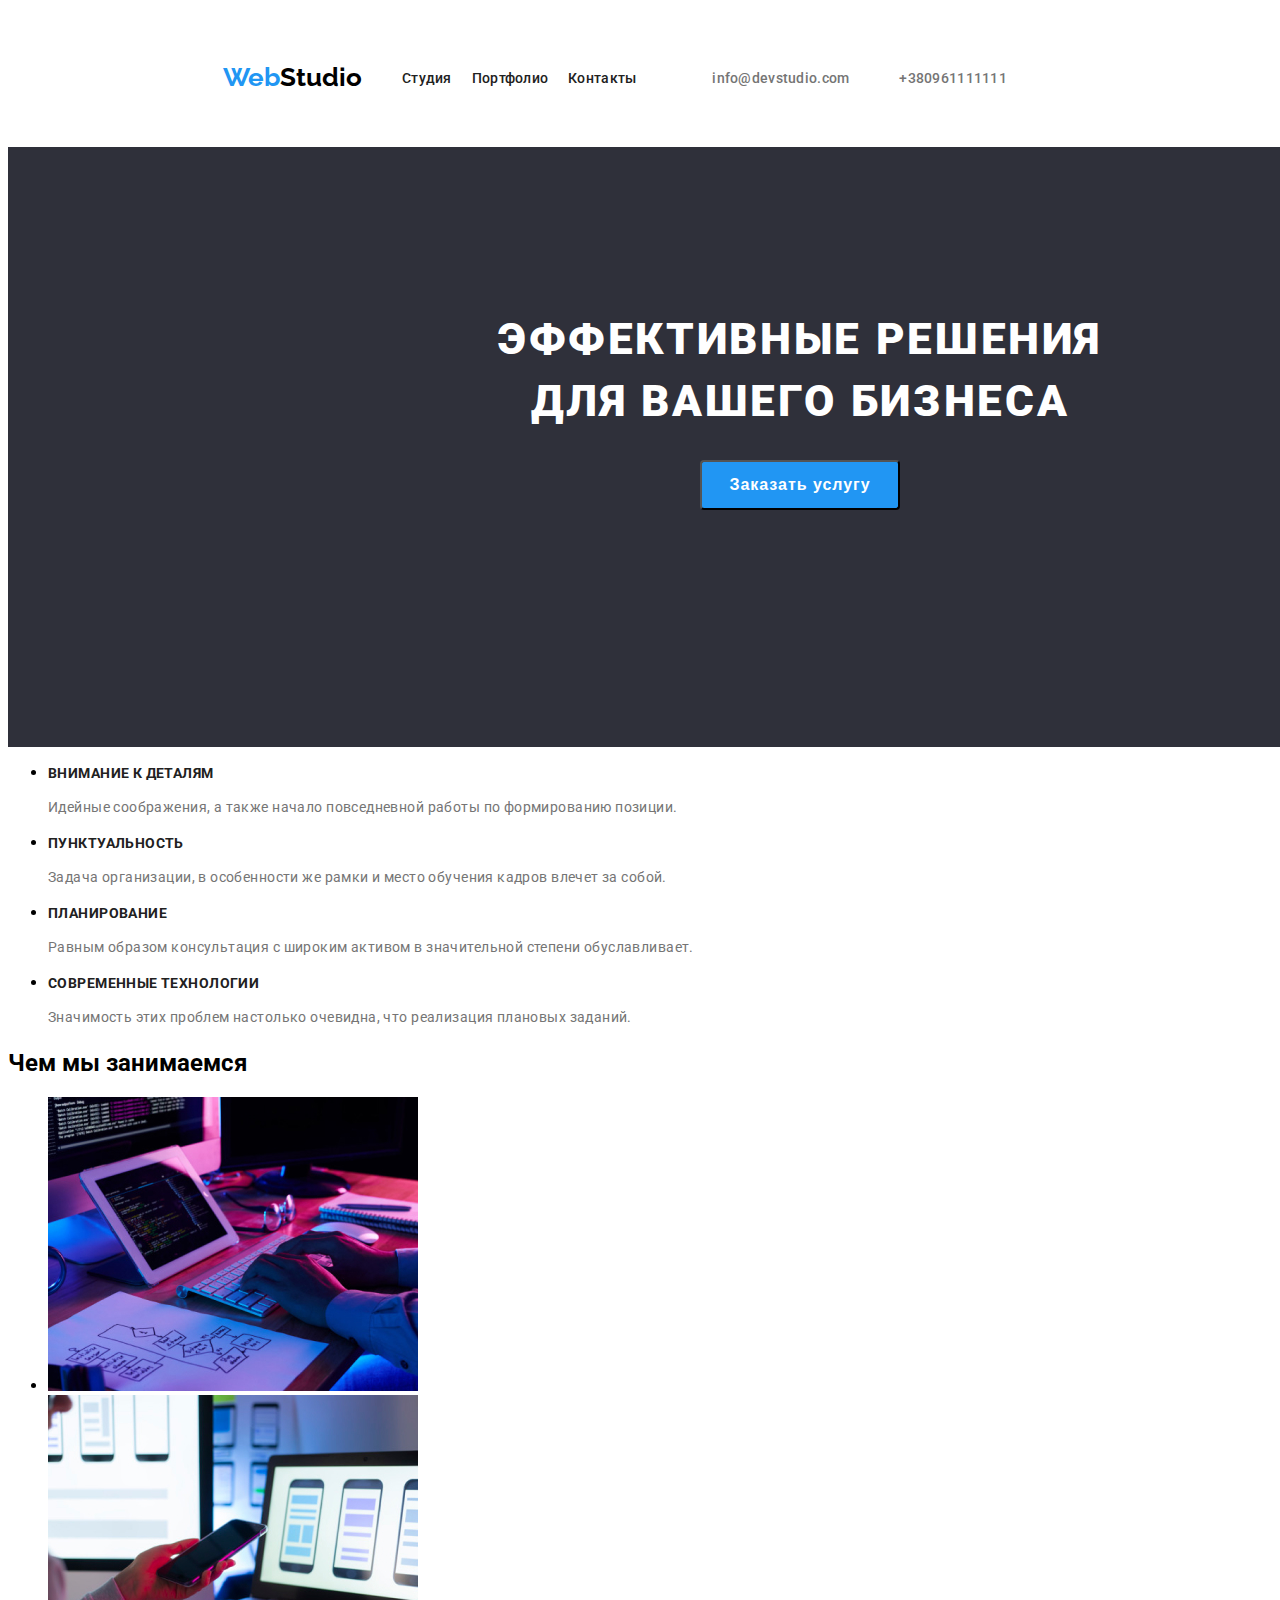
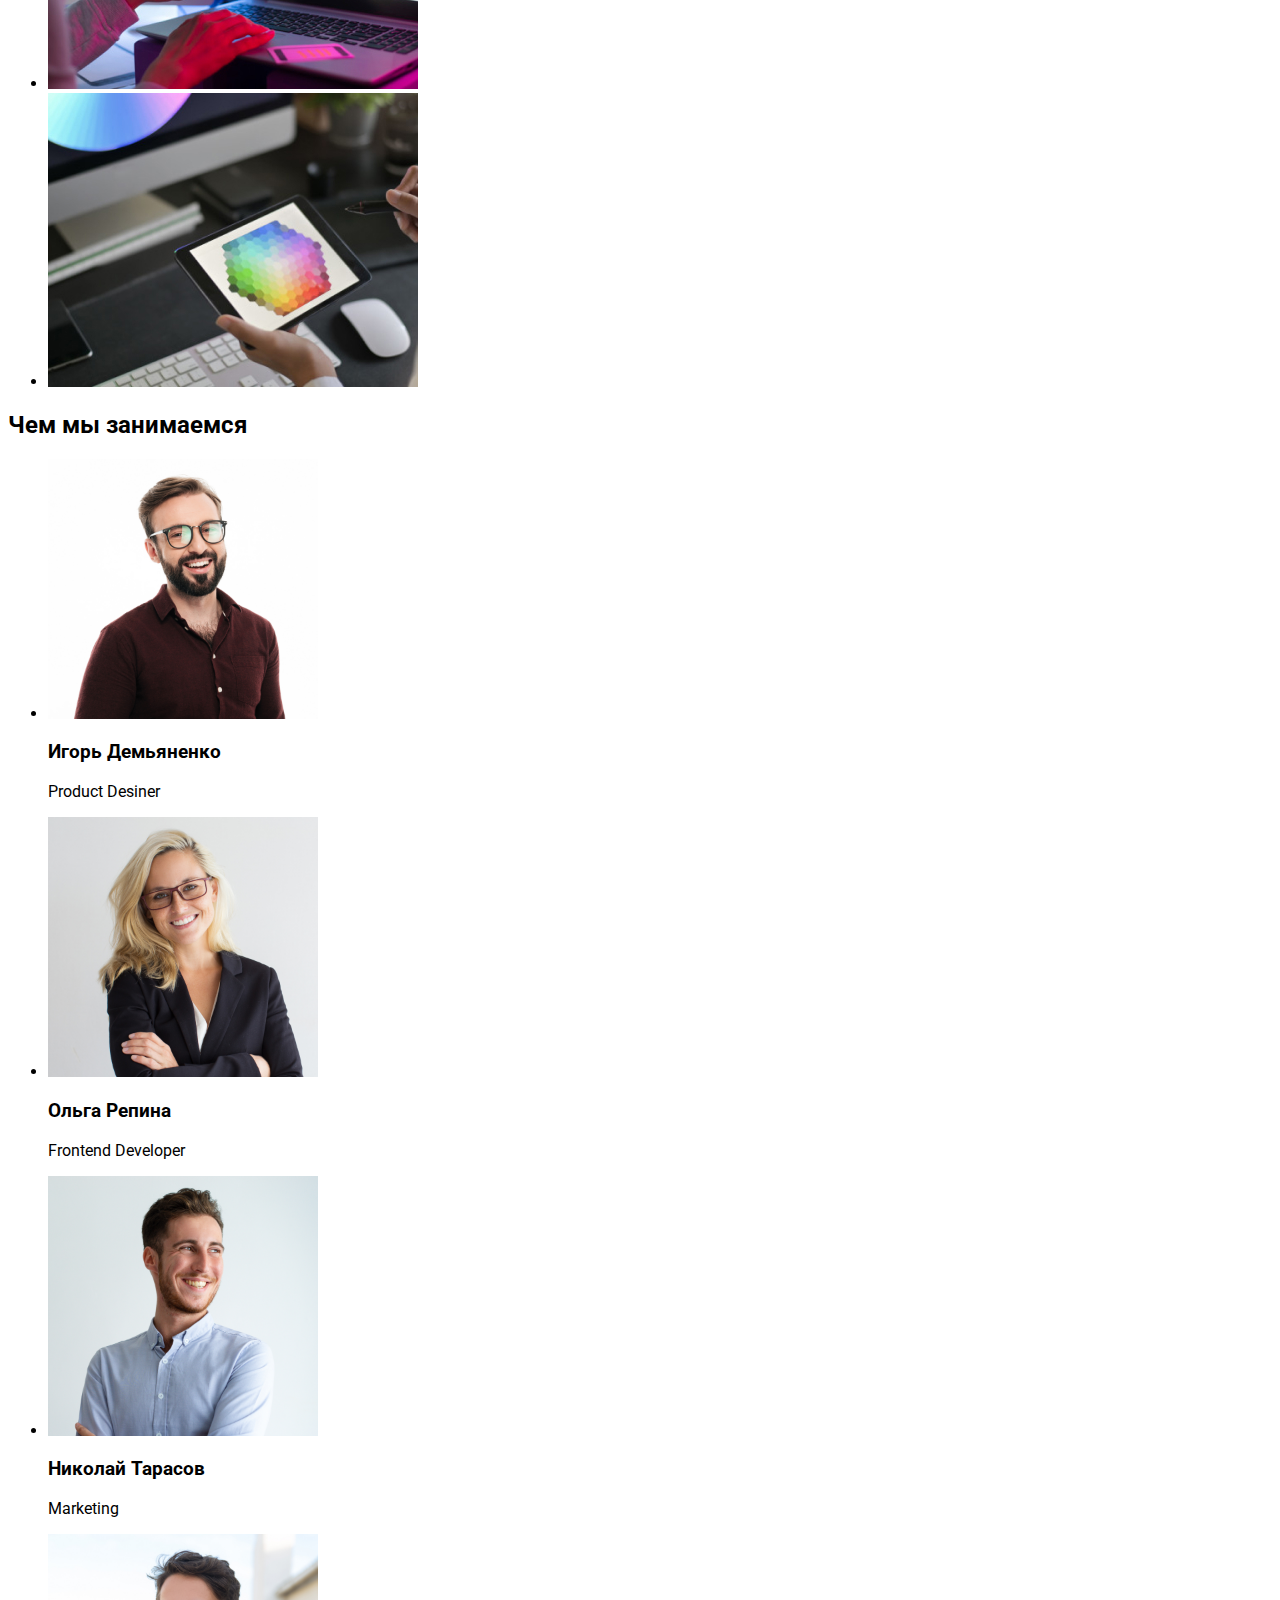
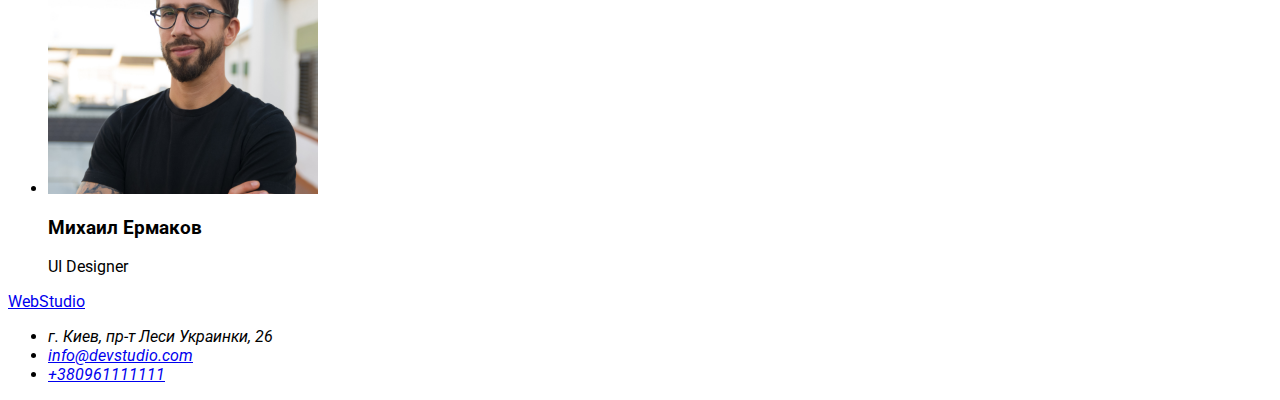
==== index.html @ 7e0a22c5 "Creation" ====
<!DOCTYPE html>
<html lang="ru">

<head>
    <meta charset="UTF-8">
    <meta http-equiv="X-UA-Compatible" content="IE=edge">
    <meta name="viewport" content="width=device-width, initial-scale=1.0">
    <title>Document</title>
    <link rel="preconnect" href="https://fonts.googleapis.com">
    <link rel="preconnect" href="https://fonts.gstatic.com" crossorigin>
    <link href="https://fonts.googleapis.com/css2?family=Roboto:wght@400;500;900&display=swap" rel="stylesheet">
    <link rel="preconnect" href="https://fonts.googleapis.com">
    <link rel="preconnect" href="https://fonts.gstatic.com" crossorigin>
    <link href="https://fonts.googleapis.com/css2?family=Raleway:wght@700&display=swap" rel="stylesheet">
    <link rel="stylesheet" href="./css/styles.css">
</head>

<body>

    <header class="page-header">
        <nav>
            <a class="logo2part" href="/"><span class="logo1part">Web</span>Studio</a>
            <ul class="nav-list-header">
                <li><a href="/index.html" class="link">Студия</a></li>
                <li><a href="/portfolio.html" class="link">Портфолио</a></li>
                <li><a href="" class="link">Контакты</a></li>
            </ul>
        </nav>
        <ul class="auto-nav">
            <li> <a href="mailto:info@devstudio.com" class="auto-link"> info@devstudio.com</a></li>
            <li> <a href="tel:+380961111111" class="auto-link"> +380961111111 </a> </li>
        </ul>

    </header>

    <main>

        <section class="bar">
            <h1 class="title-bar"> эффективные решения для вашего бизнеса</h1>
            <button type="button" class="button-bar">Заказать услугу</button>
        </section>

        <section class="opportunity">
            <!-- Сделать невидимым h2 -->
            <h2 class="hidden">Заголовок 2 </h2>
            <ul class="opportunities">
                <li>
                    <h3>внимание к деталям</h3>
                    <p>
                        Идейные соображения, а также начало повседневной работы по формированию позиции.
                    </p>
                </li>
                <li>
                    <h3>пунктуальность</h3>
                    <p>
                        Задача организации, в особенности же рамки и место обучения кадров влечет за собой.
                    </p>
                </li>
                <li>
                    <h3>планирование</h3>
                    <p>
                        Равным образом консультация с широким активом в значительной степени обуславливает.
                    </p>
                </li>
                <li>
                    <h3>современные технологии</h3>
                    <p>
                        Значимость этих проблем настолько очевидна, что реализация плановых заданий.
                    </p>
                </li>
            </ul>
        </section>
        <section>
            <h2>Чем мы занимаемся</h2>
            <ul>
                <li> <img src="images/box1.jpg" alt="работа с алгоритмами и структурой  данных" width="370" /> </li>
                <li> <img src="images/box2.jpg" alt="разработка мобильных приложений" width="370" /> </li>
                <li> <img src="images/box3.jpg" alt="веб-дизайн" width="370" /> </li>
            </ul>
        </section>
        <section>
            <h2> Чем мы занимаемся</h2>
            <ul>
                <li> <img src="images/img.jpg" alt="фото Игоря Демьяненко" width="270" />
                    <h3>Игорь Демьяненко</h3>
                    <p> Product Desiner</p>
                </li>
                <li> <img src="images/img(1).jpg" alt="фото Ольги Репиной" width="270" />
                    <h3>Ольга Репина</h3>
                    <p>Frontend Developer</p>
                </li>
                <li> <img src="images/img(2).jpg" alt="фото Николая Тарасова" width="270" />
                    <h3>Николай Тарасов</h3>
                    <p>Marketing</p>
                </li>
                <li> <img src="images/img(3).jpg" alt="фото Михаила Ермакова" width="270" />
                    <h3>Михаил Ермаков</h3>
                    <p>UI Designer</p>
                </li>
            </ul>
        </section>

    </main>

    <footer>
        <a href="/">WebStudio</a>

        <address>
            <ul>
                <li>г. Киев, пр-т Леси Украинки, 26</li>
                <li> <a href="mailto:info@devstudio.com"> info@devstudio.com</a></li>
                <li> <a href="tel:+380961111111"> +380961111111 </a> </li>

        </address>

        </ul>

    </footer>



</body>

</html>
---- css/styles.css ----
:root {
  --primary-text-color: #757575;
  --title-text-color: #212121;
  --hover-button-color: #2196f3;
  --primary-white-color: #ffffff;
  --primary-black-color: #000000;
}

body {
  font-family: "Roboto", sans-serif;
  background-color: var(--primary-white-color);
}

.logo1part {
  font-family: "Raleway", sans-serif;
  font-style: normal;
  font-weight: bold;
  font-size: 26px;
  line-height: 1.2;
  color: var(--hover-button-color);
}

.logo2part {
  font-family: "Raleway", sans-serif;
  font-style: normal;
  font-weight: bold;
  font-size: 26px;
  line-height: 1.2;
  color: var(--primary-black-color);
  text-decoration: none;
}

.nav-list-header .link {
  color: var(--title-text-color);
  font-style: normal;
  font-weight: 500;
  font-size: 14px;
  line-height: 1.14;
  letter-spacing: 0.02em;
  margin-right: 20px;
  display: inline-block;
  text-decoration: none;
}

.nav-list-header {
  list-style: none;
  display: flex;
  align-items: flex-start;
}

.nav-list-header .link:hover,
.nav-list-header .link:focus {
  color: var(--hover-button-color);
}

.auto-nav .auto-link {
  color: var(--primary-text-color);
  font-style: normal;
  font-weight: 500;
  font-size: 14px;
  line-height: 1.14;
  letter-spacing: 0.02em;
  margin-right: 50px;
  display: inline-block;
  text-decoration: none;
}

.auto-nav .auto-link:hover,
.auto-nav .auto-link:focus {
  color: var(--hover-button-color);
}

.auto-nav {
  list-style: none;
  display: flex;
  align-items: center;
}

.page-header {
  padding-top: 22px;
  padding-bottom: 22px;
  padding-left: 215px;
  padding-right: 215px;
  display: flex;
  align-items: center;
  justify-content: space-between;
}
nav {
  padding-top: 22px;
  padding-bottom: 22px;
  display: flex;
  align-items: center;
  justify-content: space-between;
}

.buttons {
  list-style: none;
  display: flex;
  align-items: center;
  justify-content: center;
}

.button {
  color: var(--title-text-color);
  background-color: #f5f4fa;
  margin-left: 8px;
  border-radius: 4px;
  width: 128px;
  height: 38px;
  left: 576px;
  top: 174px;
  font-style: normal;
  font-weight: 500;
  font-size: 16px;
  line-height: 26px;
  text-align: center;
  letter-spacing: 0.03em;
  border: none;
}

.buttons .button:hover,
.buttons .button:focus {
  background-color: var(--hover-button-color);
  color: var(--primary-white-color);
}

.bar {
  width: 1600px;
  height: 600px;
  left: 0px;
  top: 80px;
  background-color: #2f303a;
}
.title-bar {
  color: var(--primary-white-color);
  font-style: normal;
  font-weight: 900;
  font-size: 44px;
  line-height: 1.4;
  text-align: center;
  letter-spacing: 0.06em;
  text-transform: uppercase;
  position: absolute;
  width: 696px;
  height: 120px;
  left: 452px;
  top: 280px;
}

.button-bar {
  position: absolute;
  width: 200px;
  height: 50px;
  left: 700px;
  top: 430px;
  margin-top: 30px;
  border-radius: 4px;
  background-color: var(--hover-button-color);
  color: var(--primary-white-color);
  font-weight: bold;
  font-size: 16px;
  line-height: 30px;
  letter-spacing: 0.06em;
}

.hidden {
  display: none;
}

.opportunity {
}

.opportunities h3 {
  color: var(--title-text-color);
  font-style: normal;
  font-weight: bold;
  font-size: 14px;
  line-height: 16px;
  letter-spacing: 0.03em;
  text-transform: uppercase;
}

.opportunities p {
  color: var(--primary-text-color);
  font-style: normal;
  font-weight: normal;
  font-size: 14px;
  line-height: 24px;
  letter-spacing: 0.03em;
}
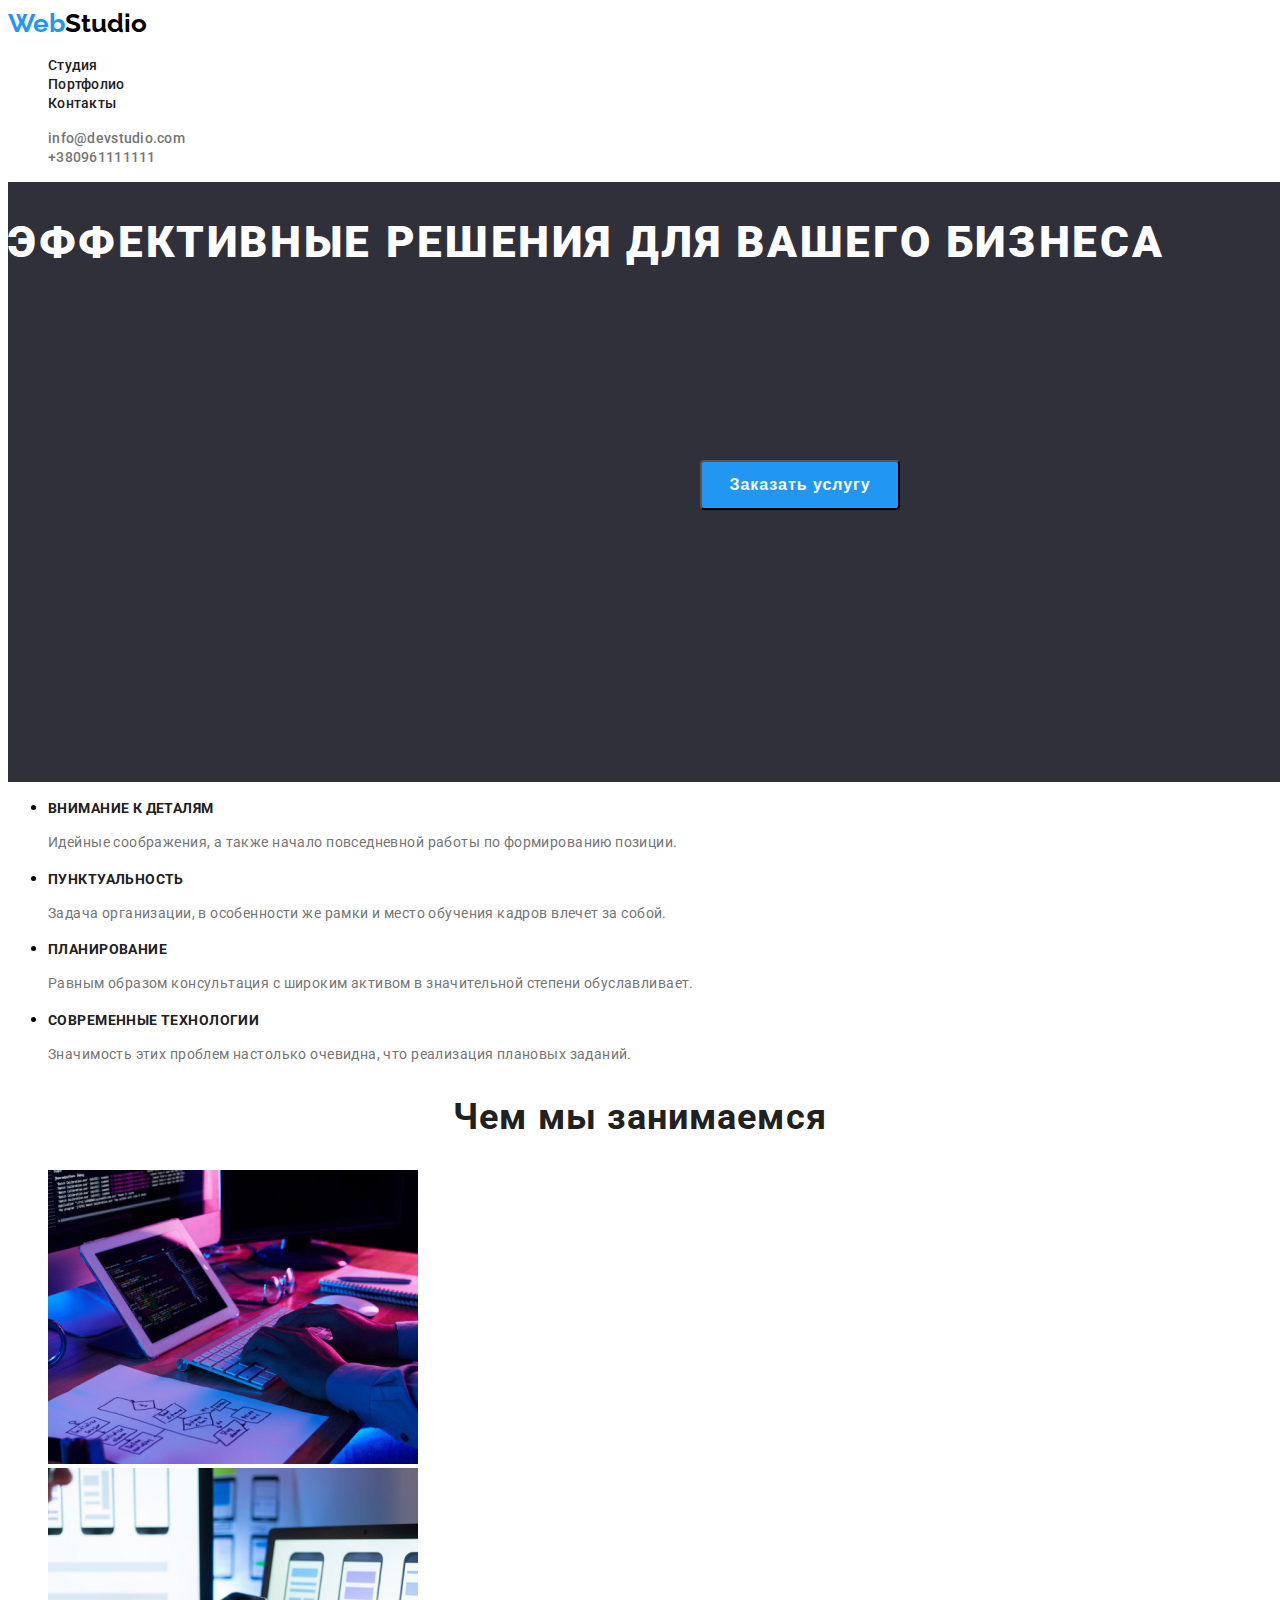
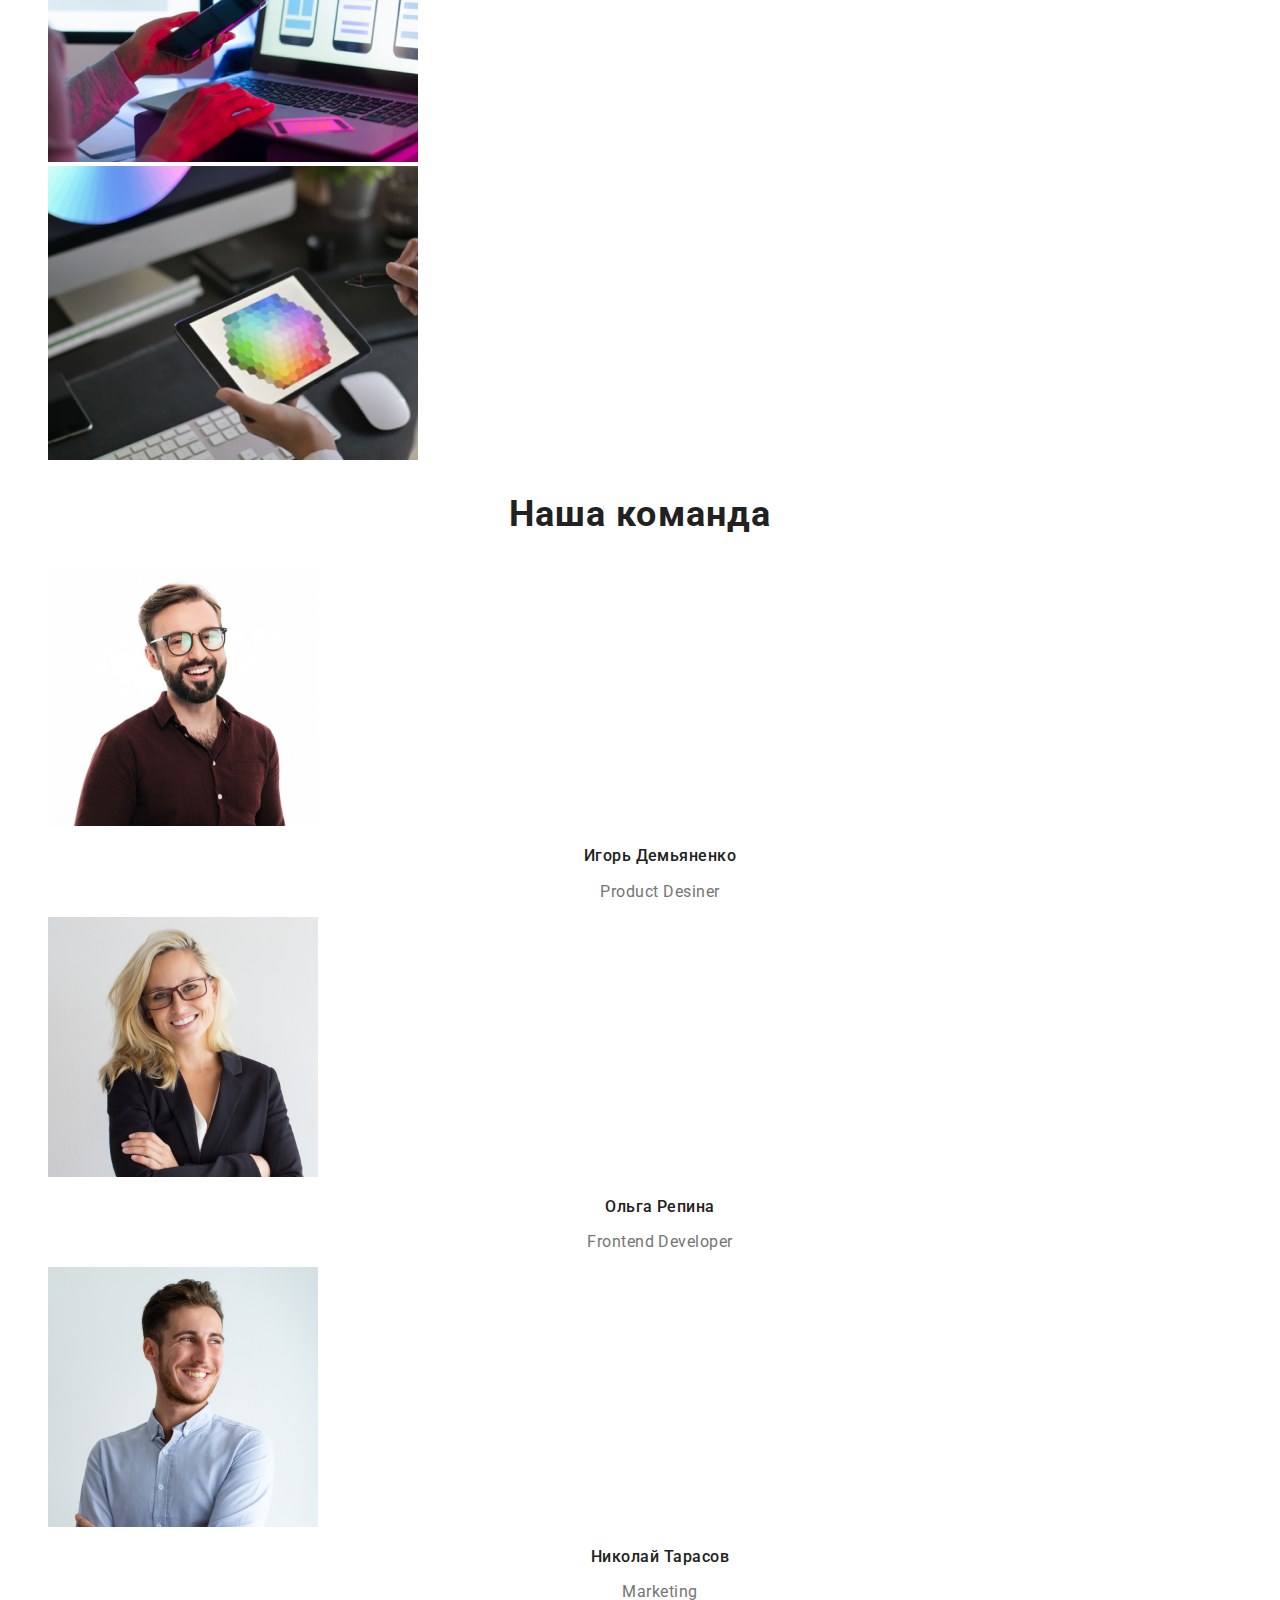
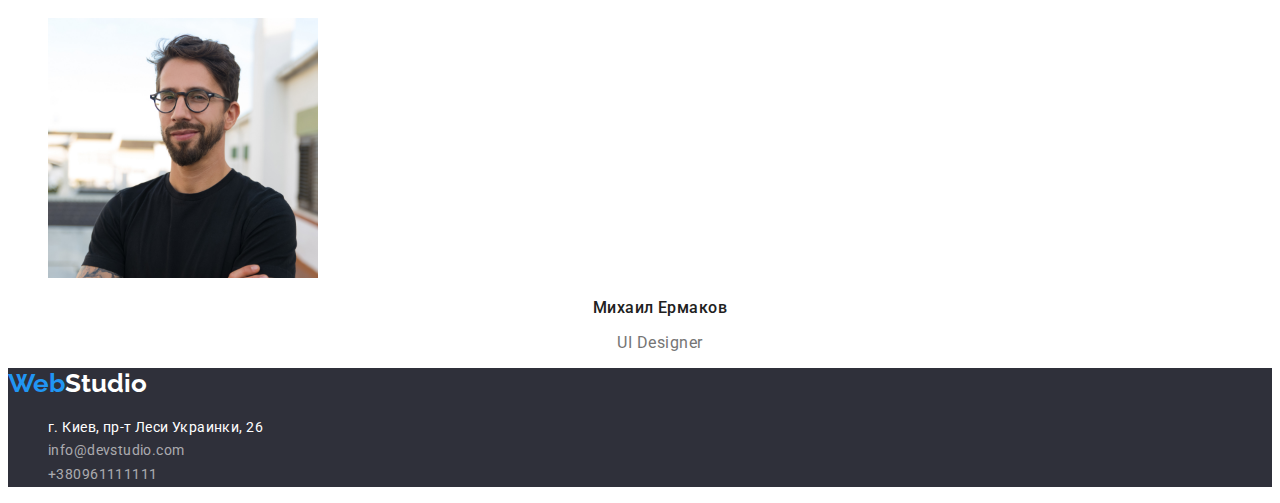
==== commit 52f9a293: "Привела в порядок index и css к index" ====
--- a/index.html
+++ b/index.html
@@ -70,46 +70,47 @@
                 </li>
             </ul>
         </section>
+
         <section>
-            <h2>Чем мы занимаемся</h2>
-            <ul>
+            <h2 class="about-name" >Чем мы занимаемся</h2>
+            <ul class="about-pictures">
                 <li> <img src="images/box1.jpg" alt="работа с алгоритмами и структурой  данных" width="370" /> </li>
                 <li> <img src="images/box2.jpg" alt="разработка мобильных приложений" width="370" /> </li>
                 <li> <img src="images/box3.jpg" alt="веб-дизайн" width="370" /> </li>
             </ul>
         </section>
         <section>
-            <h2> Чем мы занимаемся</h2>
-            <ul>
+            <h2 class="about-name">Наша команда</h2>
+            <ul class="community" >
                 <li> <img src="images/img.jpg" alt="фото Игоря Демьяненко" width="270" />
-                    <h3>Игорь Демьяненко</h3>
-                    <p> Product Desiner</p>
+                    <h3 class="name" >Игорь Демьяненко</h3>
+                    <p class="position" > Product Desiner</p>
                 </li>
                 <li> <img src="images/img(1).jpg" alt="фото Ольги Репиной" width="270" />
-                    <h3>Ольга Репина</h3>
-                    <p>Frontend Developer</p>
+                    <h3 class="name">Ольга Репина</h3>
+                    <p class="position">Frontend Developer</p>
                 </li>
                 <li> <img src="images/img(2).jpg" alt="фото Николая Тарасова" width="270" />
-                    <h3>Николай Тарасов</h3>
-                    <p>Marketing</p>
+                    <h3 class="name">Николай Тарасов</h3>
+                    <p class="position">Marketing</p>
                 </li>
                 <li> <img src="images/img(3).jpg" alt="фото Михаила Ермакова" width="270" />
-                    <h3>Михаил Ермаков</h3>
-                    <p>UI Designer</p>
+                    <h3 class="name">Михаил Ермаков</h3>
+                    <p class="position">UI Designer</p>
                 </li>
             </ul>
         </section>
 
     </main>
 
-    <footer>
-        <a href="/">WebStudio</a>
+    <footer class="footer">
+        <a class="logo3part" href="/"><span class="logo1part">Web</span>Studio</a>
 
         <address>
-            <ul>
-                <li>г. Киев, пр-т Леси Украинки, 26</li>
-                <li> <a href="mailto:info@devstudio.com"> info@devstudio.com</a></li>
-                <li> <a href="tel:+380961111111"> +380961111111 </a> </li>
+            <ul class="footer-list">
+                <li class="address">г. Киев, пр-т Леси Украинки, 26</li>
+                <li> <a class="footer-mail" href="mailto:info@devstudio.com"> info@devstudio.com</a></li>
+                <li> <a class="footer-tel" href="tel:+380961111111"> +380961111111 </a> </li>
 
         </address>
 
--- a/css/styles.css
+++ b/css/styles.css
@@ -4,6 +4,7 @@
   --hover-button-color: #2196f3;
   --primary-white-color: #ffffff;
   --primary-black-color: #000000;
+  --primary-bar-color: #2f303a;
 }
 
 body {
@@ -37,15 +38,11 @@
   font-size: 14px;
   line-height: 1.14;
   letter-spacing: 0.02em;
-  margin-right: 20px;
-  display: inline-block;
   text-decoration: none;
 }
 
 .nav-list-header {
   list-style: none;
-  display: flex;
-  align-items: flex-start;
 }
 
 .nav-list-header .link:hover,
@@ -60,8 +57,6 @@
   font-size: 14px;
   line-height: 1.14;
   letter-spacing: 0.02em;
-  margin-right: 50px;
-  display: inline-block;
   text-decoration: none;
 }
 
@@ -72,32 +67,15 @@
 
 .auto-nav {
   list-style: none;
-  display: flex;
-  align-items: center;
 }
 
 .page-header {
-  padding-top: 22px;
-  padding-bottom: 22px;
-  padding-left: 215px;
-  padding-right: 215px;
-  display: flex;
-  align-items: center;
-  justify-content: space-between;
 }
 nav {
-  padding-top: 22px;
-  padding-bottom: 22px;
-  display: flex;
-  align-items: center;
-  justify-content: space-between;
 }
 
 .buttons {
   list-style: none;
-  display: flex;
-  align-items: center;
-  justify-content: center;
 }
 
 .button {
@@ -112,7 +90,7 @@
   font-style: normal;
   font-weight: 500;
   font-size: 16px;
-  line-height: 26px;
+  line-height: 1.65;
   text-align: center;
   letter-spacing: 0.03em;
   border: none;
@@ -129,7 +107,7 @@
   height: 600px;
   left: 0px;
   top: 80px;
-  background-color: #2f303a;
+  background-color: var(--primary-bar-color);
 }
 .title-bar {
   color: var(--primary-white-color);
@@ -141,10 +119,6 @@
   letter-spacing: 0.06em;
   text-transform: uppercase;
   position: absolute;
-  width: 696px;
-  height: 120px;
-  left: 452px;
-  top: 280px;
 }
 
 .button-bar {
@@ -159,7 +133,7 @@
   color: var(--primary-white-color);
   font-weight: bold;
   font-size: 16px;
-  line-height: 30px;
+  line-height: 1.9;
   letter-spacing: 0.06em;
 }
 
@@ -175,7 +149,7 @@
   font-style: normal;
   font-weight: bold;
   font-size: 14px;
-  line-height: 16px;
+  line-height: 1.2;
   letter-spacing: 0.03em;
   text-transform: uppercase;
 }
@@ -185,6 +159,82 @@
   font-style: normal;
   font-weight: normal;
   font-size: 14px;
+  line-height: 1.7;
+  letter-spacing: 0.03em;
+}
+
+.about-name {
+  color: var(--title-text-color);
+  font-style: normal;
+  font-weight: bold;
+  font-size: 36px;
+  line-height: 1.2;
+  text-align: center;
+  letter-spacing: 0.03em;
+}
+
+.about-pictures {
+  list-style: none;
+}
+
+.community {
+  list-style: none;
+}
+
+.name {
+  color: var(--title-text-color);
+  font-style: normal;
+  font-weight: 500;
+  font-size: 16px;
+  line-height: 1.2;
+  text-align: center;
+  letter-spacing: 0.03em;
+}
+
+.position {
+  color: var(--primary-text-color);
+  font-style: normal;
+  font-weight: normal;
+  font-size: 16px;
+  line-height: 1.2;
+  text-align: center;
+  letter-spacing: 0.03em;
+}
+
+.footer {
+  background-color: var(--primary-bar-color);
+}
+
+.logo3part {
+  font-family: "Raleway", sans-serif;
+  font-style: normal;
+  font-weight: bold;
+  font-size: 26px;
+  line-height: 1.2;
+  color: var(--primary-white-color);
+  text-decoration: none;
+}
+
+.address {
+  color: var(--primary-white-color);
+  font-style: normal;
+  font-weight: normal;
+  font-size: 14px;
   line-height: 24px;
   letter-spacing: 0.03em;
 }
+
+.footer-mail,
+.footer-tel {
+  color: rgba(255, 255, 255, 0.6);
+  font-style: normal;
+  font-weight: normal;
+  font-size: 14px;
+  line-height: 1.7;
+  letter-spacing: 0.03em;
+  text-decoration: none;
+}
+
+.footer-list {
+  list-style: none;
+}
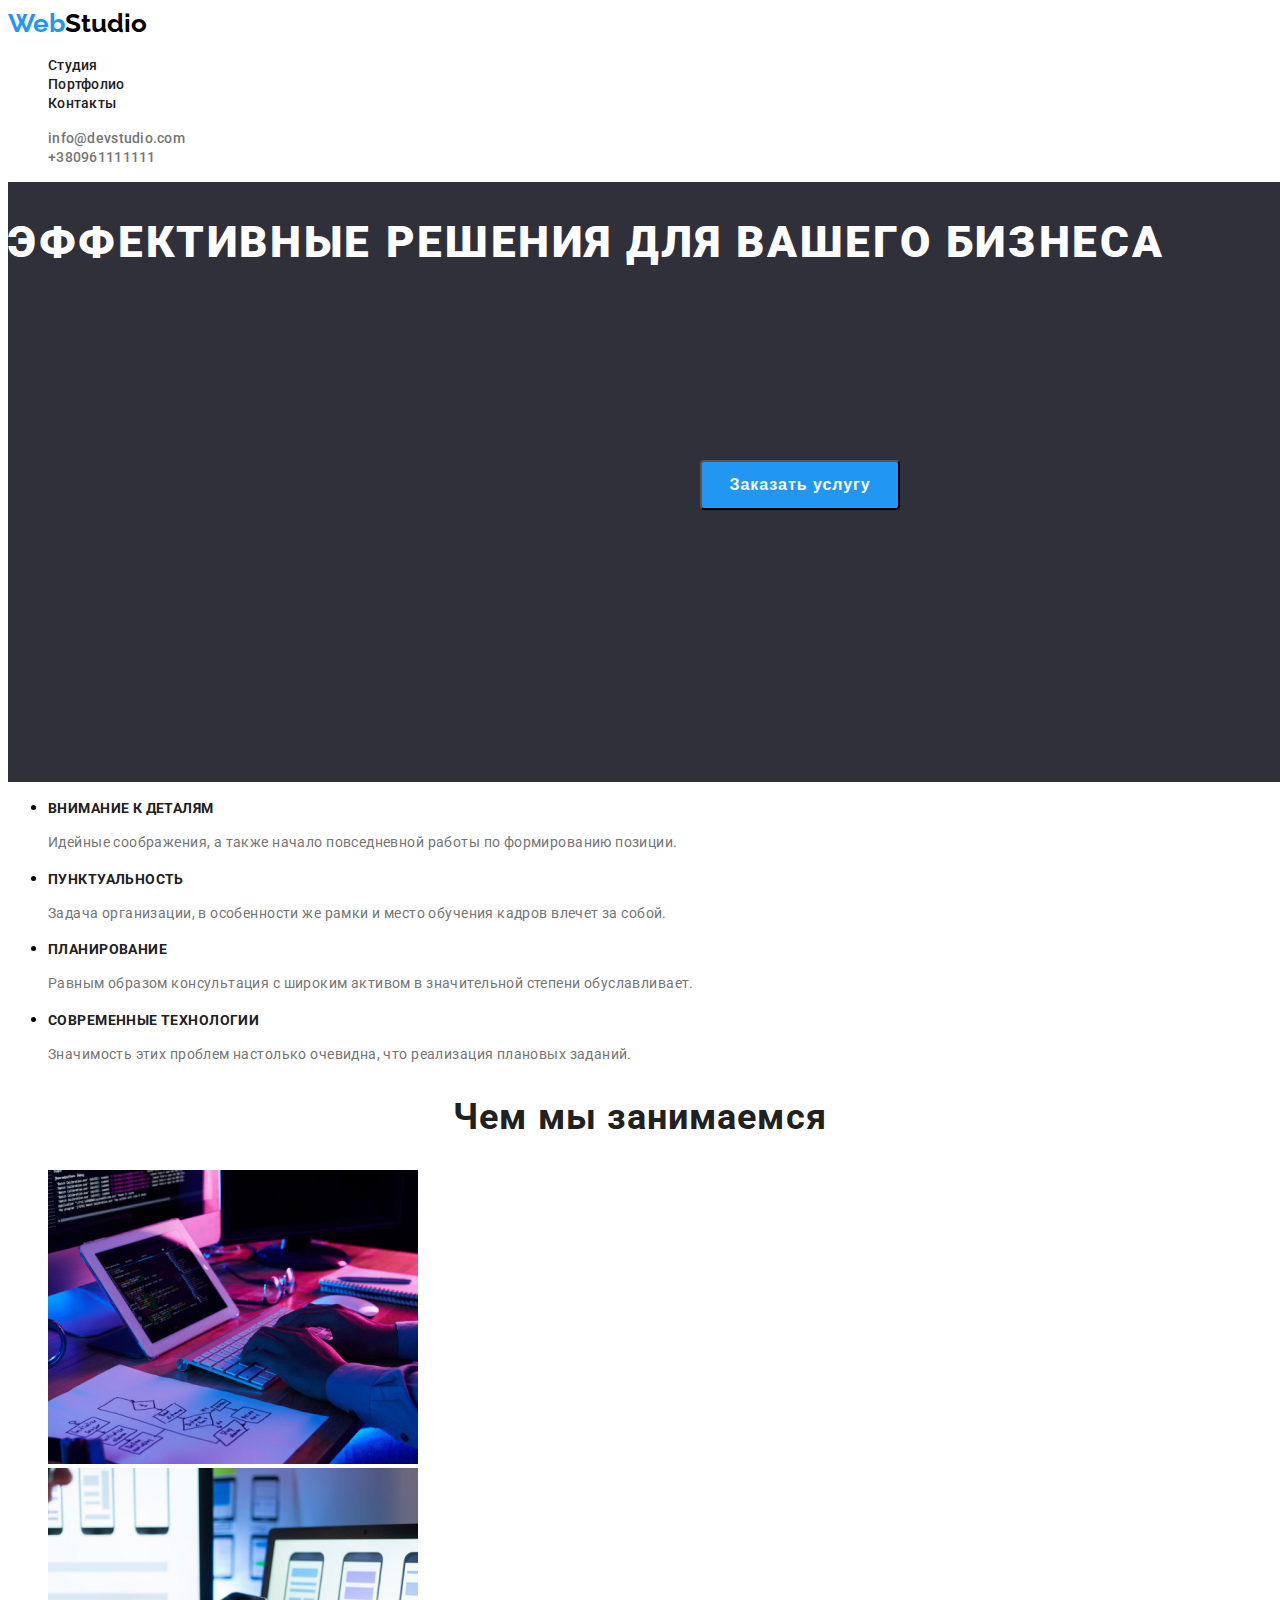
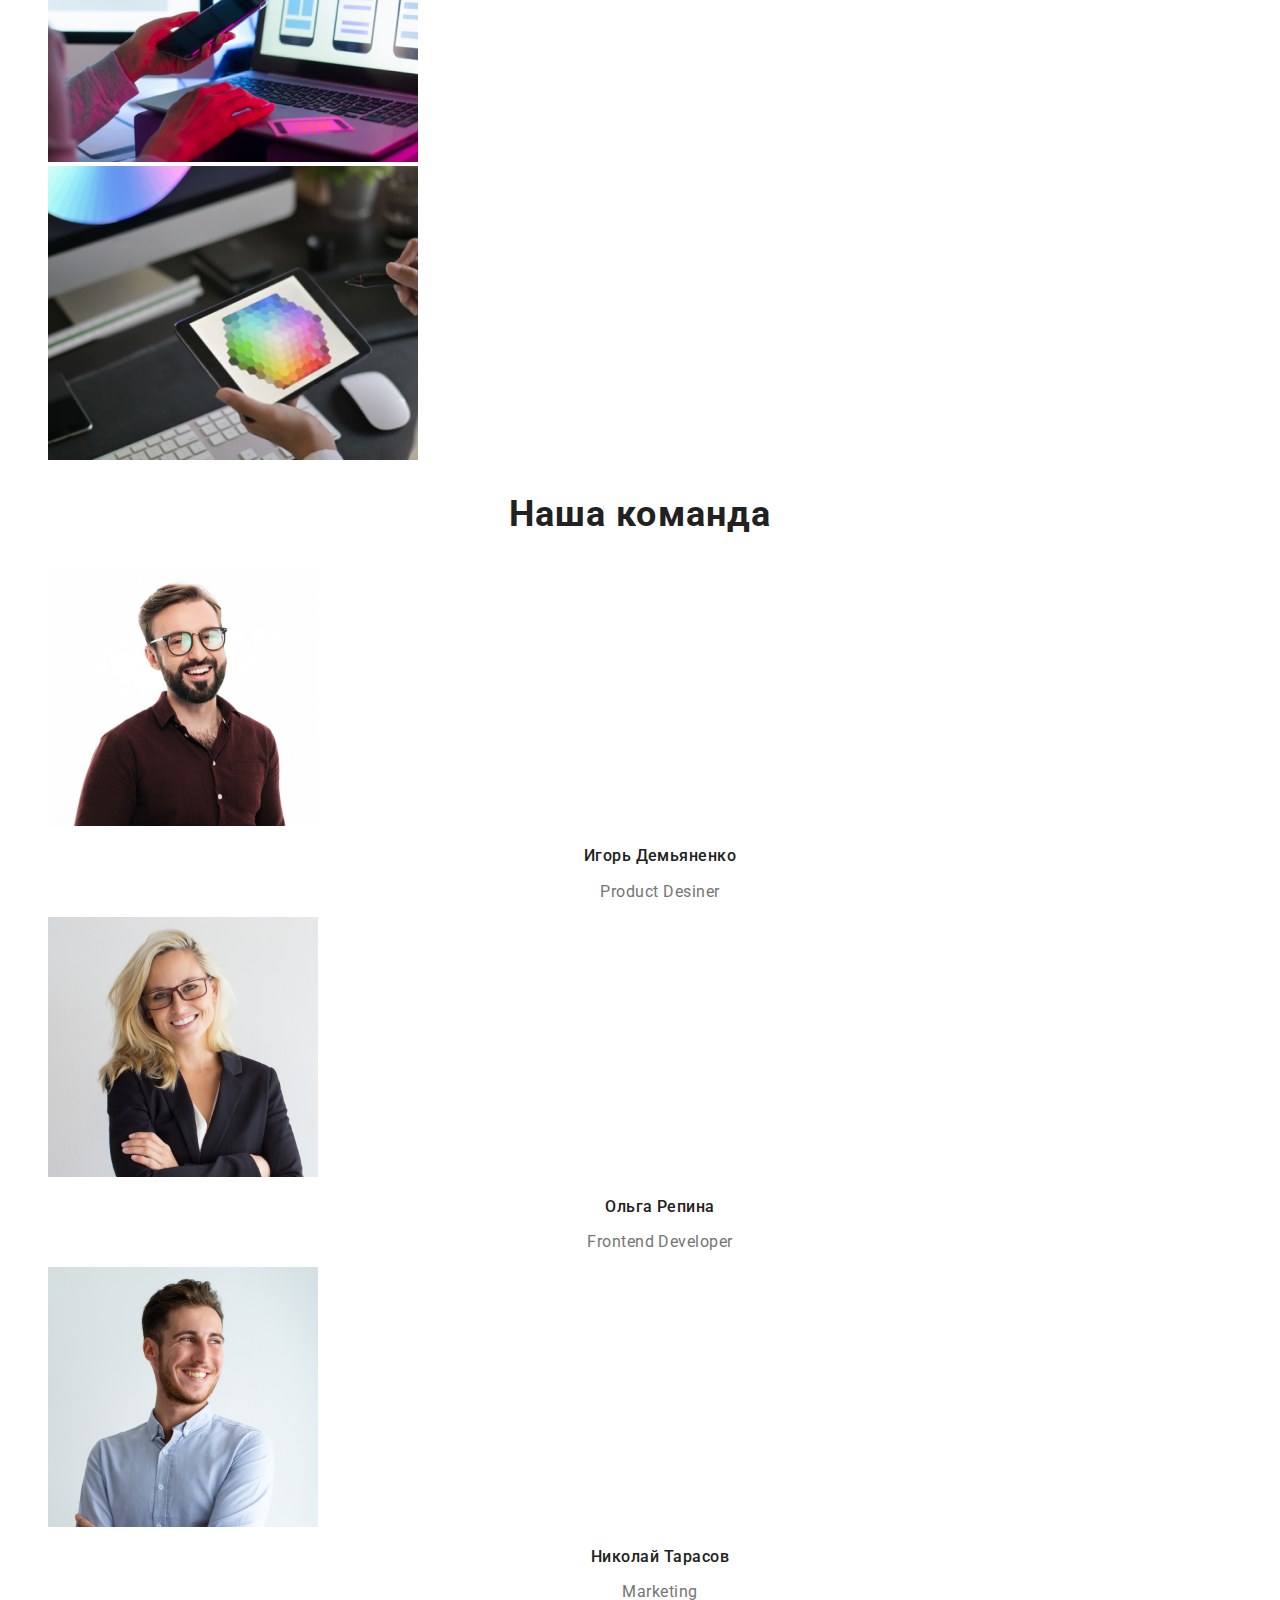
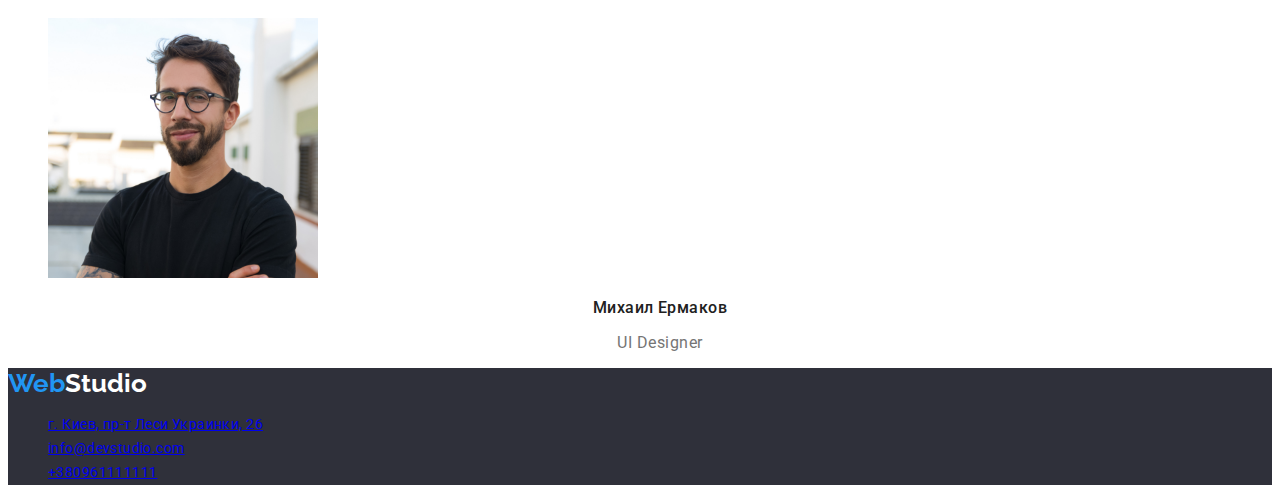
==== commit 647a6da7: "добавляет цвет" ====
--- a/index.html
+++ b/index.html
@@ -1,125 +1,165 @@
 <!DOCTYPE html>
 <html lang="ru">
+  <head>
+    <meta charset="UTF-8" />
+    <meta http-equiv="X-UA-Compatible" content="IE=edge" />
+    <meta name="viewport" content="width=device-width, initial-scale=1.0" />
+    <title>Document</title>
+    <link rel="preconnect" href="https://fonts.googleapis.com" />
+    <link rel="preconnect" href="https://fonts.gstatic.com" crossorigin />
+    <link
+      href="https://fonts.googleapis.com/css2?family=Roboto:wght@400;500;900&display=swap"
+      rel="stylesheet"
+    />
+    <link rel="preconnect" href="https://fonts.googleapis.com" />
+    <link rel="preconnect" href="https://fonts.gstatic.com" crossorigin />
+    <link
+      href="https://fonts.googleapis.com/css2?family=Raleway:wght@700&display=swap"
+      rel="stylesheet"
+    />
+    <link rel="stylesheet" href="./css/styles.css" />
+  </head>
 
-<head>
-    <meta charset="UTF-8">
-    <meta http-equiv="X-UA-Compatible" content="IE=edge">
-    <meta name="viewport" content="width=device-width, initial-scale=1.0">
-    <title>Document</title>
-    <link rel="preconnect" href="https://fonts.googleapis.com">
-    <link rel="preconnect" href="https://fonts.gstatic.com" crossorigin>
-    <link href="https://fonts.googleapis.com/css2?family=Roboto:wght@400;500;900&display=swap" rel="stylesheet">
-    <link rel="preconnect" href="https://fonts.googleapis.com">
-    <link rel="preconnect" href="https://fonts.gstatic.com" crossorigin>
-    <link href="https://fonts.googleapis.com/css2?family=Raleway:wght@700&display=swap" rel="stylesheet">
-    <link rel="stylesheet" href="./css/styles.css">
-</head>
-
-<body>
-
+  <body>
     <header class="page-header">
-        <nav>
-            <a class="logo2part" href="/"><span class="logo1part">Web</span>Studio</a>
-            <ul class="nav-list-header">
-                <li><a href="/index.html" class="link">Студия</a></li>
-                <li><a href="/portfolio.html" class="link">Портфолио</a></li>
-                <li><a href="" class="link">Контакты</a></li>
-            </ul>
-        </nav>
-        <ul class="auto-nav">
-            <li> <a href="mailto:info@devstudio.com" class="auto-link"> info@devstudio.com</a></li>
-            <li> <a href="tel:+380961111111" class="auto-link"> +380961111111 </a> </li>
+      <nav>
+        <a class="logo2part" href="/"
+          ><span class="logo1part">Web</span>Studio</a
+        >
+        <ul class="nav-list-header">
+          <li><a href="/index.html" class="link">Студия</a></li>
+          <li><a href="/portfolio.html" class="link">Портфолио</a></li>
+          <li><a href="" class="link">Контакты</a></li>
         </ul>
-
+      </nav>
+      <ul class="auto-nav">
+        <li>
+          <a href="mailto:info@devstudio.com" class="auto-link">
+            info@devstudio.com</a
+          >
+        </li>
+        <li>
+          <a href="tel:+380961111111" class="auto-link"> +380961111111 </a>
+        </li>
+      </ul>
     </header>
 
     <main>
+      <section class="bar">
+        <h1 class="title-bar">эффективные решения для вашего бизнеса</h1>
+        <button type="button" class="button-bar">Заказать услугу</button>
+      </section>
 
-        <section class="bar">
-            <h1 class="title-bar"> эффективные решения для вашего бизнеса</h1>
-            <button type="button" class="button-bar">Заказать услугу</button>
-        </section>
+      <section class="opportunity">
+        <!-- Сделать невидимым h2 -->
+        <h2 class="hidden">Заголовок 2</h2>
+        <ul class="opportunities">
+          <li>
+            <h3>внимание к деталям</h3>
+            <p>
+              Идейные соображения, а также начало повседневной работы по
+              формированию позиции.
+            </p>
+          </li>
+          <li>
+            <h3>пунктуальность</h3>
+            <p>
+              Задача организации, в особенности же рамки и место обучения кадров
+              влечет за собой.
+            </p>
+          </li>
+          <li>
+            <h3>планирование</h3>
+            <p>
+              Равным образом консультация с широким активом в значительной
+              степени обуславливает.
+            </p>
+          </li>
+          <li>
+            <h3>современные технологии</h3>
+            <p>
+              Значимость этих проблем настолько очевидна, что реализация
+              плановых заданий.
+            </p>
+          </li>
+        </ul>
+      </section>
 
-        <section class="opportunity">
-            <!-- Сделать невидимым h2 -->
-            <h2 class="hidden">Заголовок 2 </h2>
-            <ul class="opportunities">
-                <li>
-                    <h3>внимание к деталям</h3>
-                    <p>
-                        Идейные соображения, а также начало повседневной работы по формированию позиции.
-                    </p>
-                </li>
-                <li>
-                    <h3>пунктуальность</h3>
-                    <p>
-                        Задача организации, в особенности же рамки и место обучения кадров влечет за собой.
-                    </p>
-                </li>
-                <li>
-                    <h3>планирование</h3>
-                    <p>
-                        Равным образом консультация с широким активом в значительной степени обуславливает.
-                    </p>
-                </li>
-                <li>
-                    <h3>современные технологии</h3>
-                    <p>
-                        Значимость этих проблем настолько очевидна, что реализация плановых заданий.
-                    </p>
-                </li>
-            </ul>
-        </section>
-
-        <section>
-            <h2 class="about-name" >Чем мы занимаемся</h2>
-            <ul class="about-pictures">
-                <li> <img src="images/box1.jpg" alt="работа с алгоритмами и структурой  данных" width="370" /> </li>
-                <li> <img src="images/box2.jpg" alt="разработка мобильных приложений" width="370" /> </li>
-                <li> <img src="images/box3.jpg" alt="веб-дизайн" width="370" /> </li>
-            </ul>
-        </section>
-        <section>
-            <h2 class="about-name">Наша команда</h2>
-            <ul class="community" >
-                <li> <img src="images/img.jpg" alt="фото Игоря Демьяненко" width="270" />
-                    <h3 class="name" >Игорь Демьяненко</h3>
-                    <p class="position" > Product Desiner</p>
-                </li>
-                <li> <img src="images/img(1).jpg" alt="фото Ольги Репиной" width="270" />
-                    <h3 class="name">Ольга Репина</h3>
-                    <p class="position">Frontend Developer</p>
-                </li>
-                <li> <img src="images/img(2).jpg" alt="фото Николая Тарасова" width="270" />
-                    <h3 class="name">Николай Тарасов</h3>
-                    <p class="position">Marketing</p>
-                </li>
-                <li> <img src="images/img(3).jpg" alt="фото Михаила Ермакова" width="270" />
-                    <h3 class="name">Михаил Ермаков</h3>
-                    <p class="position">UI Designer</p>
-                </li>
-            </ul>
-        </section>
-
+      <section>
+        <h2 class="about-name">Чем мы занимаемся</h2>
+        <ul class="about-pictures">
+          <li>
+            <img
+              src="images/box1.jpg"
+              alt="работа с алгоритмами и структурой  данных"
+              width="370"
+            />
+          </li>
+          <li>
+            <img
+              src="images/box2.jpg"
+              alt="разработка мобильных приложений"
+              width="370"
+            />
+          </li>
+          <li><img src="images/box3.jpg" alt="веб-дизайн" width="370" /></li>
+        </ul>
+      </section>
+      <section>
+        <h2 class="about-name">Наша команда</h2>
+        <ul class="community">
+          <li>
+            <img src="images/img.jpg" alt="фото Игоря Демьяненко" width="270" />
+            <h3 class="name">Игорь Демьяненко</h3>
+            <p class="position">Product Desiner</p>
+          </li>
+          <li>
+            <img src="images/img(1).jpg" alt="фото Ольги Репиной" width="270" />
+            <h3 class="name">Ольга Репина</h3>
+            <p class="position">Frontend Developer</p>
+          </li>
+          <li>
+            <img
+              src="images/img(2).jpg"
+              alt="фото Николая Тарасова"
+              width="270"
+            />
+            <h3 class="name">Николай Тарасов</h3>
+            <p class="position">Marketing</p>
+          </li>
+          <li>
+            <img
+              src="images/img(3).jpg"
+              alt="фото Михаила Ермакова"
+              width="270"
+            />
+            <h3 class="name">Михаил Ермаков</h3>
+            <p class="position">UI Designer</p>
+          </li>
+        </ul>
+      </section>
     </main>
 
     <footer class="footer">
-        <a class="logo3part" href="/"><span class="logo1part">Web</span>Studio</a>
+      <a class="logo3part" href="/"><span class="logo1part">Web</span>Studio</a>
 
-        <address>
-            <ul class="footer-list">
-                <li class="address">г. Киев, пр-т Леси Украинки, 26</li>
-                <li> <a class="footer-mail" href="mailto:info@devstudio.com"> info@devstudio.com</a></li>
-                <li> <a class="footer-tel" href="tel:+380961111111"> +380961111111 </a> </li>
-
-        </address>
-
+      <address class="address">
+        <ul class="footer-list">
+          <li>
+            <a class="address" href="https://goo.gl/maps/MqeLLvB7cvCTrC6n8"
+              >г. Киев, пр-т Леси Украинки, 26</a
+            >
+          </li>
+          <li>
+            <a class="footer-link" href="mailto:info@devstudio.com">
+              info@devstudio.com</a
+            >
+          </li>
+          <li>
+            <a class="footer-link" href="tel:+380961111111"> +380961111111 </a>
+          </li>
         </ul>
-
+      </address>
     </footer>
-
-
-
-</body>
-
-</html>+  </body>
+</html>
--- a/css/styles.css
+++ b/css/styles.css
@@ -215,18 +215,21 @@
   text-decoration: none;
 }
 
-.address {
-  color: var(--primary-white-color);
-  font-style: normal;
-  font-weight: normal;
-  font-size: 14px;
-  line-height: 24px;
-  letter-spacing: 0.03em;
+.footer-list {
+  color: var(--primary-white-color);
+  font-style: normal;
+  font-weight: normal;
+  font-size: 14px;
+  line-height: 1.7;
+  letter-spacing: 0.03em;
+  text-decoration: none;
+  list-style: none;
 }
 
 .footer-mail,
 .footer-tel {
-  color: rgba(255, 255, 255, 0.6);
+  color: var(--primary-white-color);
+  opacity: 0.6;
   font-style: normal;
   font-weight: normal;
   font-size: 14px;
@@ -234,7 +237,3 @@
   letter-spacing: 0.03em;
   text-decoration: none;
 }
-
-.footer-list {
-  list-style: none;
-}
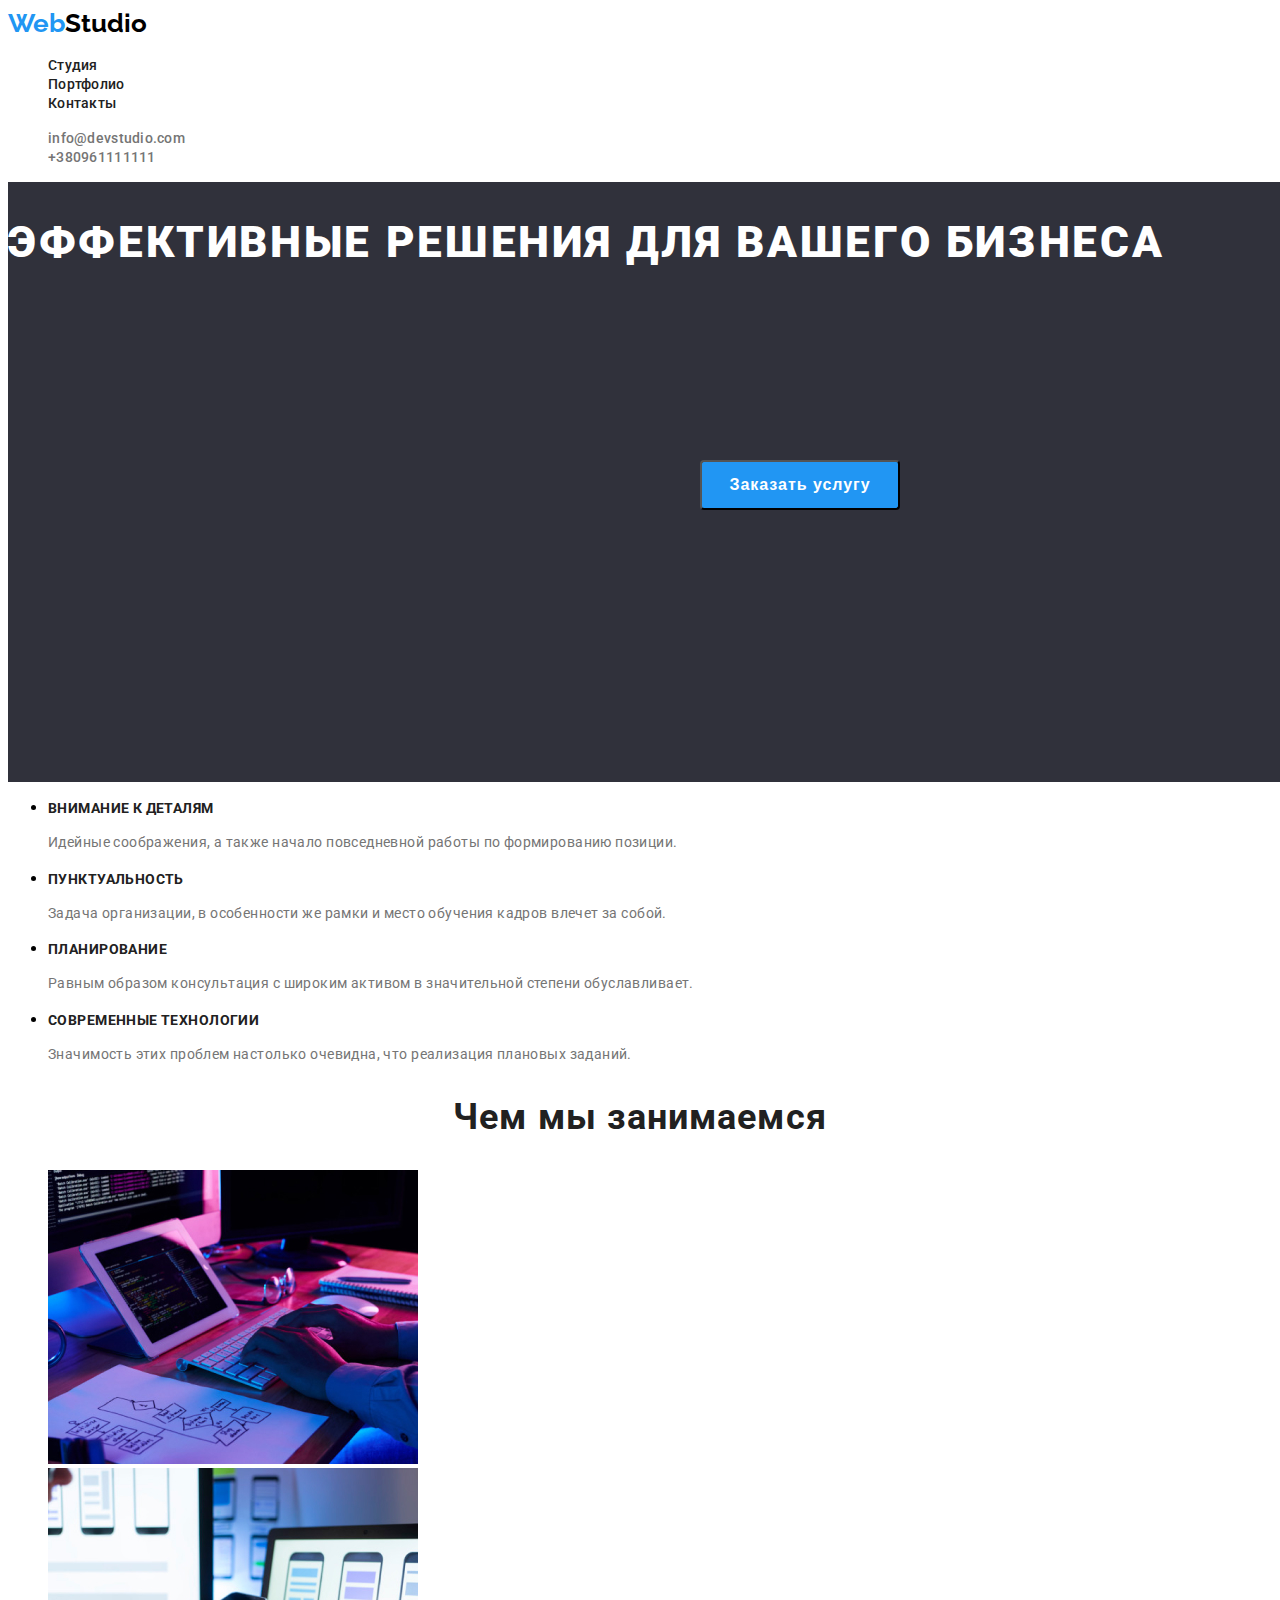
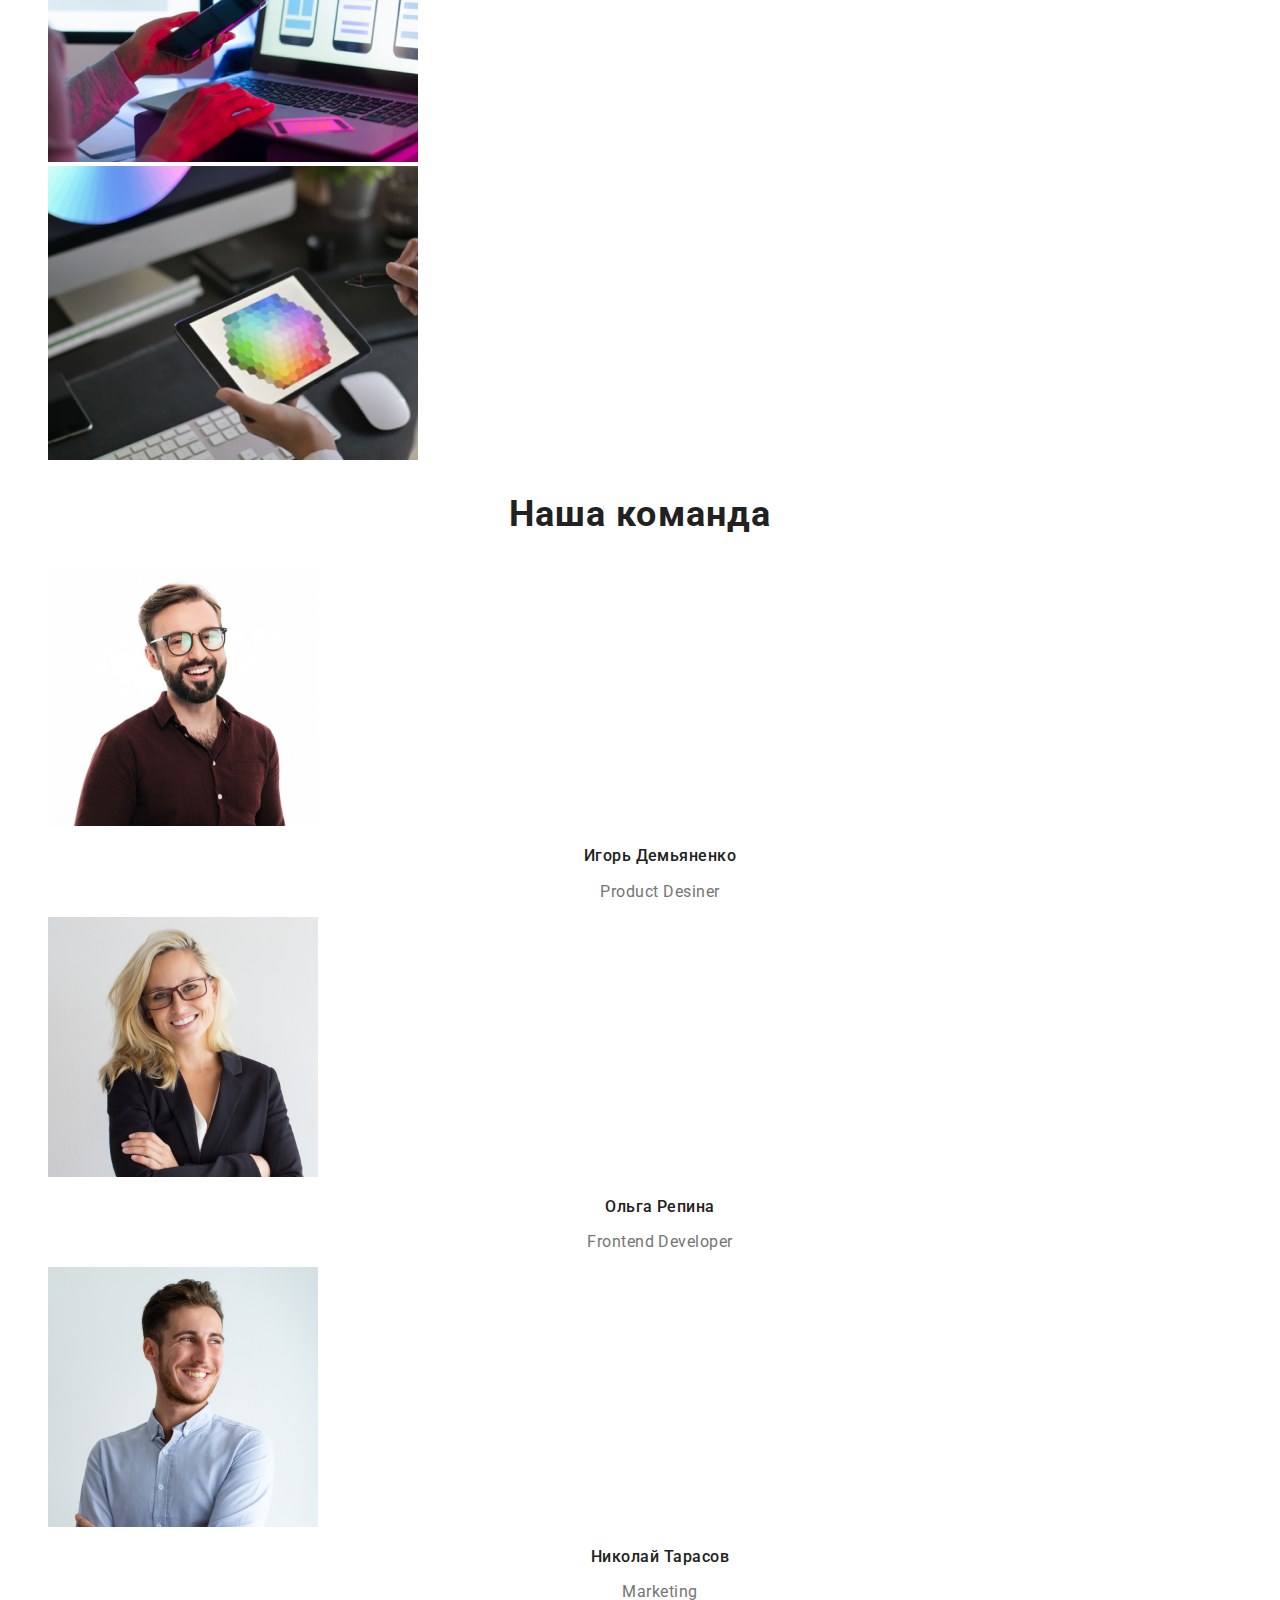
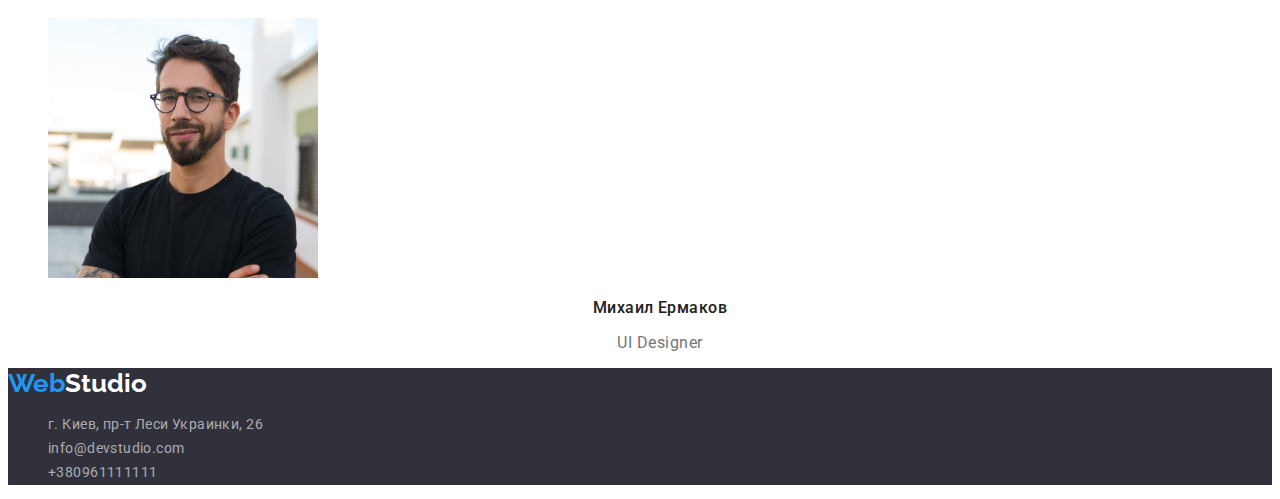
==== commit b4b6921a: "мыло и телефон поменялись" ====
--- a/index.html
+++ b/index.html
@@ -146,7 +146,7 @@
       <address class="address">
         <ul class="footer-list">
           <li>
-            <a class="address" href="https://goo.gl/maps/MqeLLvB7cvCTrC6n8"
+            <a class="footer-link" href="https://goo.gl/maps/MqeLLvB7cvCTrC6n8"
               >г. Киев, пр-т Леси Украинки, 26</a
             >
           </li>
--- a/css/styles.css
+++ b/css/styles.css
@@ -4,7 +4,8 @@
   --hover-button-color: #2196f3;
   --primary-white-color: #ffffff;
   --primary-black-color: #000000;
-  --primary-bar-color: #2f303a;
+  --primary-bar-color: hsl(235, 10%, 21%);
+  --primary-white-color-60: rgba(255, 255, 255, 0.6);
 }
 
 body {
@@ -226,10 +227,8 @@
   list-style: none;
 }
 
-.footer-mail,
-.footer-tel {
-  color: var(--primary-white-color);
-  opacity: 0.6;
+.footer-link {
+  color: var(--primary-white-color-60);
   font-style: normal;
   font-weight: normal;
   font-size: 14px;
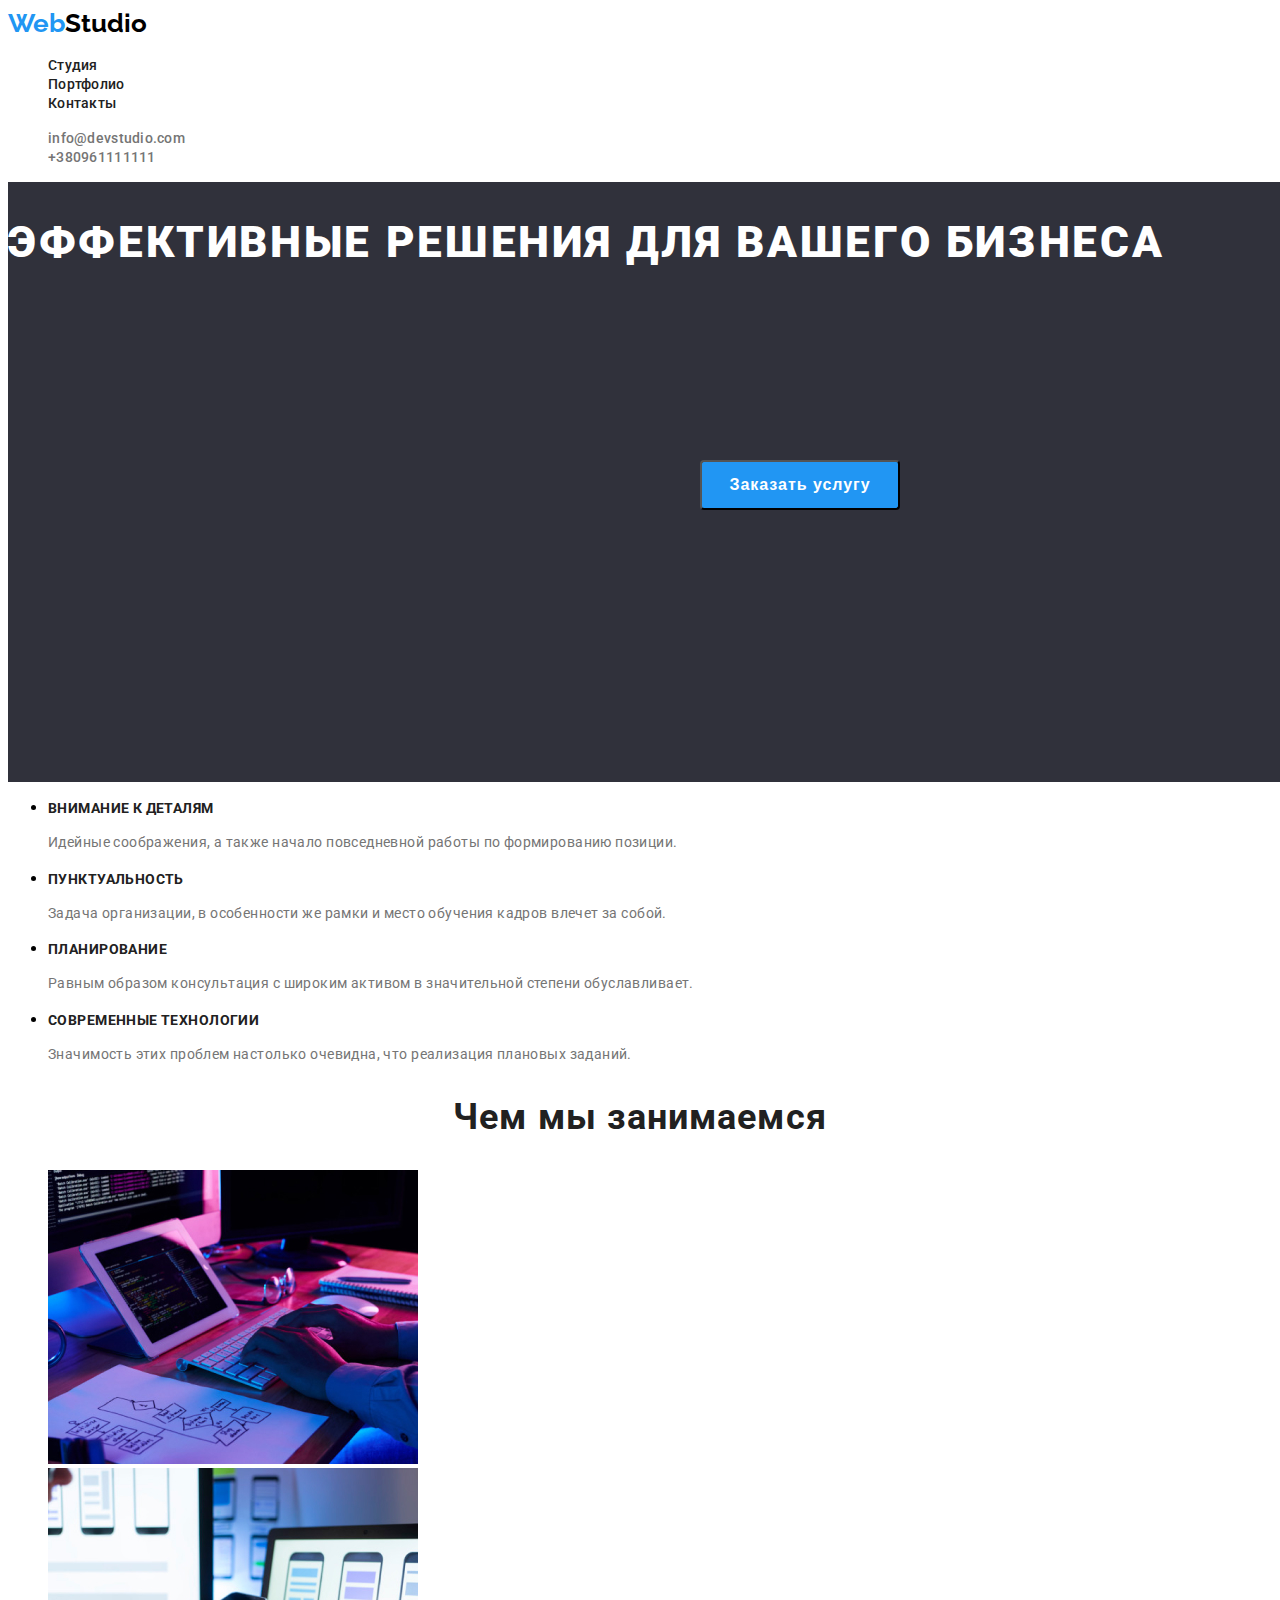
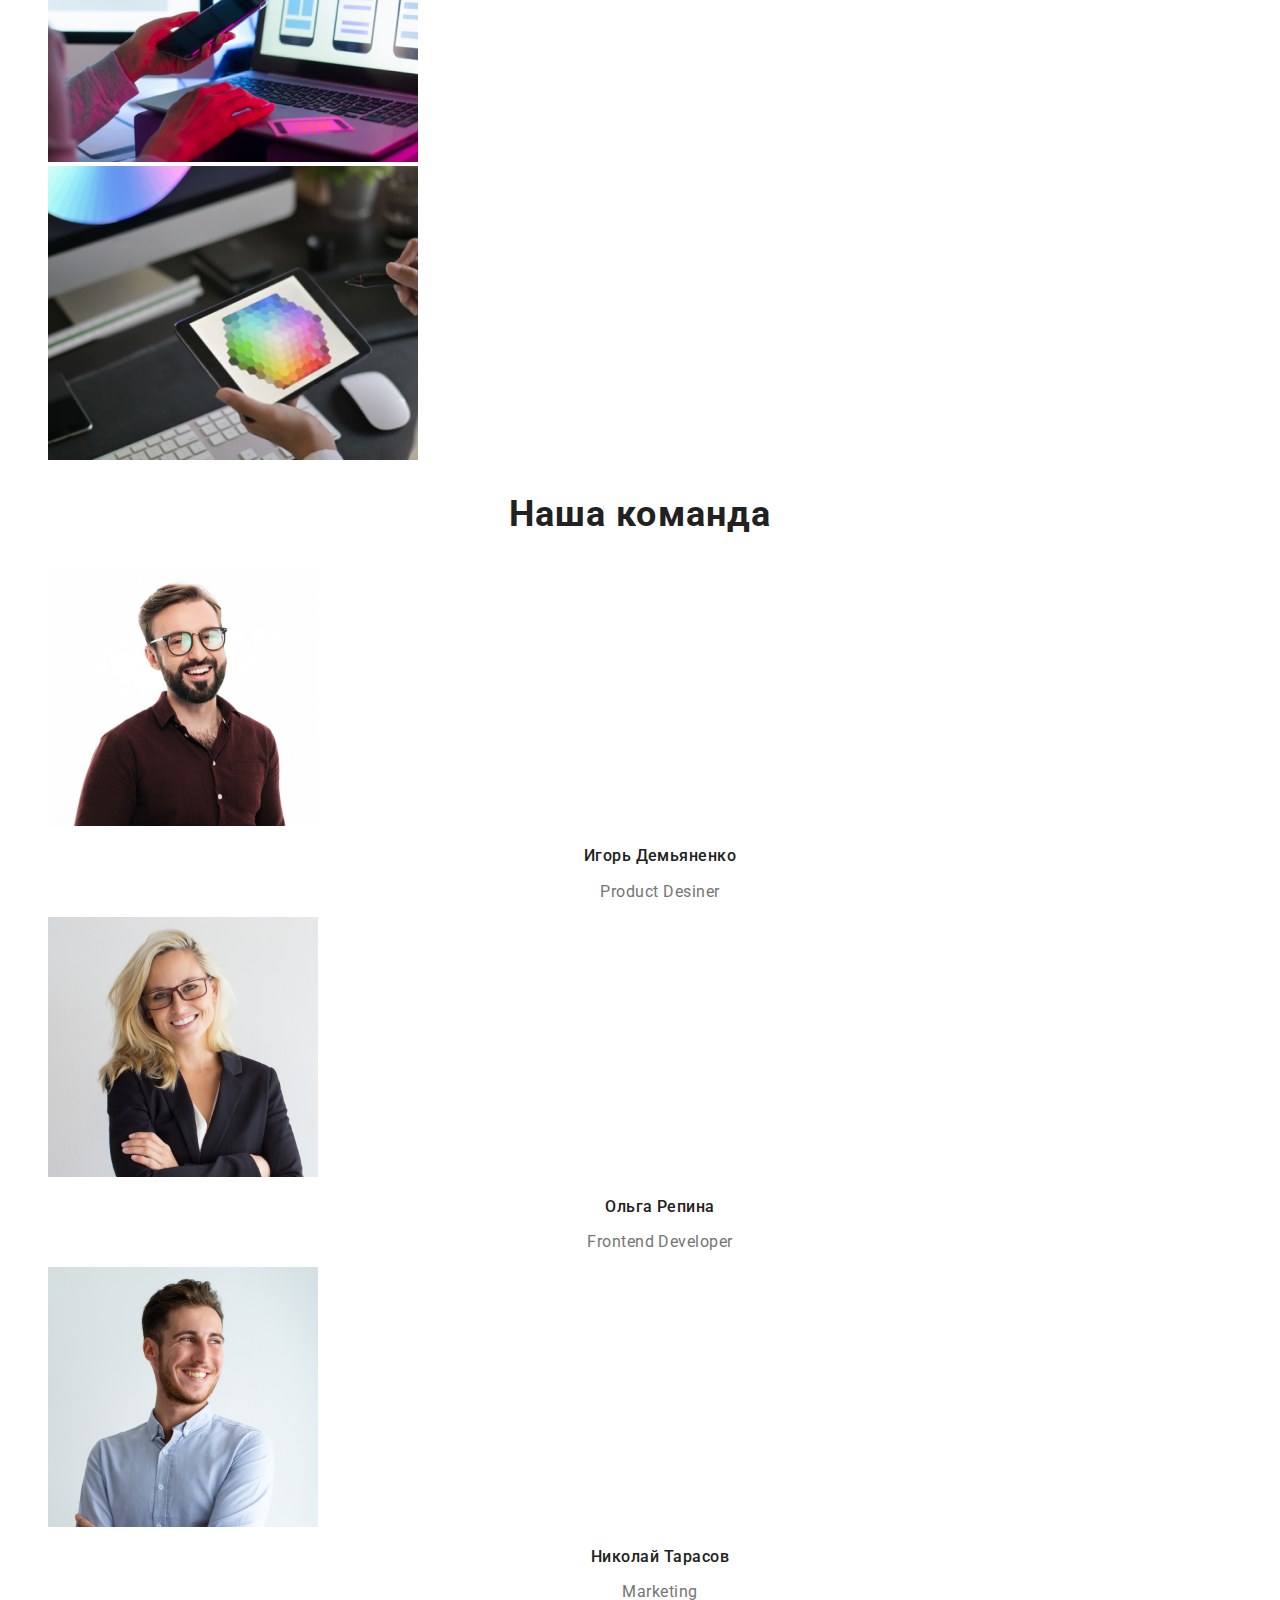
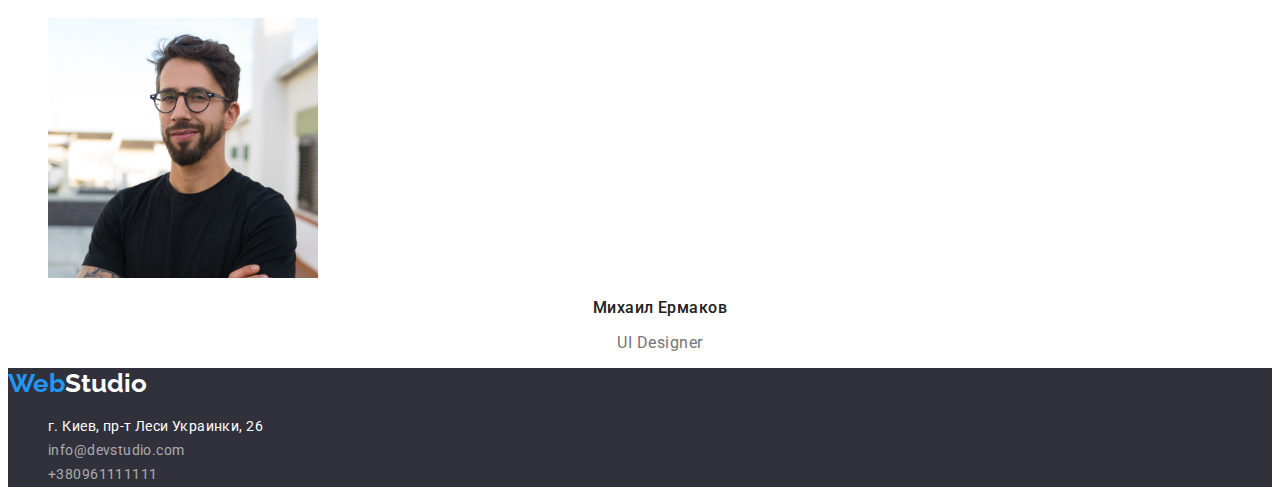
==== commit da8256d6: "almost end" ====
--- a/index.html
+++ b/index.html
@@ -111,12 +111,12 @@
           <li>
             <img src="images/img.jpg" alt="фото Игоря Демьяненко" width="270" />
             <h3 class="name">Игорь Демьяненко</h3>
-            <p class="position">Product Desiner</p>
+            <p lang="en" class="position">Product Desiner</p>
           </li>
           <li>
             <img src="images/img(1).jpg" alt="фото Ольги Репиной" width="270" />
             <h3 class="name">Ольга Репина</h3>
-            <p class="position">Frontend Developer</p>
+            <p lang="en" class="position">Frontend Developer</p>
           </li>
           <li>
             <img
@@ -125,7 +125,7 @@
               width="270"
             />
             <h3 class="name">Николай Тарасов</h3>
-            <p class="position">Marketing</p>
+            <p lang="en" class="position">Marketing</p>
           </li>
           <li>
             <img
@@ -134,7 +134,7 @@
               width="270"
             />
             <h3 class="name">Михаил Ермаков</h3>
-            <p class="position">UI Designer</p>
+            <p lang="en" class="position">UI Designer</p>
           </li>
         </ul>
       </section>
@@ -143,10 +143,10 @@
     <footer class="footer">
       <a class="logo3part" href="/"><span class="logo1part">Web</span>Studio</a>
 
-      <address class="address">
+      <address>
         <ul class="footer-list">
           <li>
-            <a class="footer-link" href="https://goo.gl/maps/MqeLLvB7cvCTrC6n8"
+            <a class="address" href="https://goo.gl/maps/MqeLLvB7cvCTrC6n8"
               >г. Киев, пр-т Леси Украинки, 26</a
             >
           </li>
--- a/css/styles.css
+++ b/css/styles.css
@@ -68,11 +68,6 @@
 
 .auto-nav {
   list-style: none;
-}
-
-.page-header {
-}
-nav {
 }
 
 .buttons {
@@ -142,9 +137,6 @@
   display: none;
 }
 
-.opportunity {
-}
-
 .opportunities h3 {
   color: var(--title-text-color);
   font-style: normal;
@@ -217,13 +209,6 @@
 }
 
 .footer-list {
-  color: var(--primary-white-color);
-  font-style: normal;
-  font-weight: normal;
-  font-size: 14px;
-  line-height: 1.7;
-  letter-spacing: 0.03em;
-  text-decoration: none;
   list-style: none;
 }
 
@@ -236,3 +221,39 @@
   letter-spacing: 0.03em;
   text-decoration: none;
 }
+
+.address {
+  color: var(--primary-white-color);
+  font-style: normal;
+  font-weight: normal;
+  font-size: 14px;
+  line-height: 1.7;
+  letter-spacing: 0.03em;
+  text-decoration: none;
+}
+.address:hover,
+.address:focus .footer-link:focus,
+.footer-link:hover {
+  color: var(--hover-button-color);
+}
+/* Main Портфолио */
+.samples {
+  list-style: none;
+}
+li h2 {
+  color: var(--title-text-color);
+  font-style: normal;
+  font-weight: bold;
+  font-size: 18px;
+  line-height: 2;
+  letter-spacing: 0.06em;
+}
+
+li p {
+  color: var(--primary-text-color);
+  font-style: normal;
+  font-weight: normal;
+  font-size: 16px;
+  line-height: 1.9;
+  letter-spacing: 0.03em;
+}
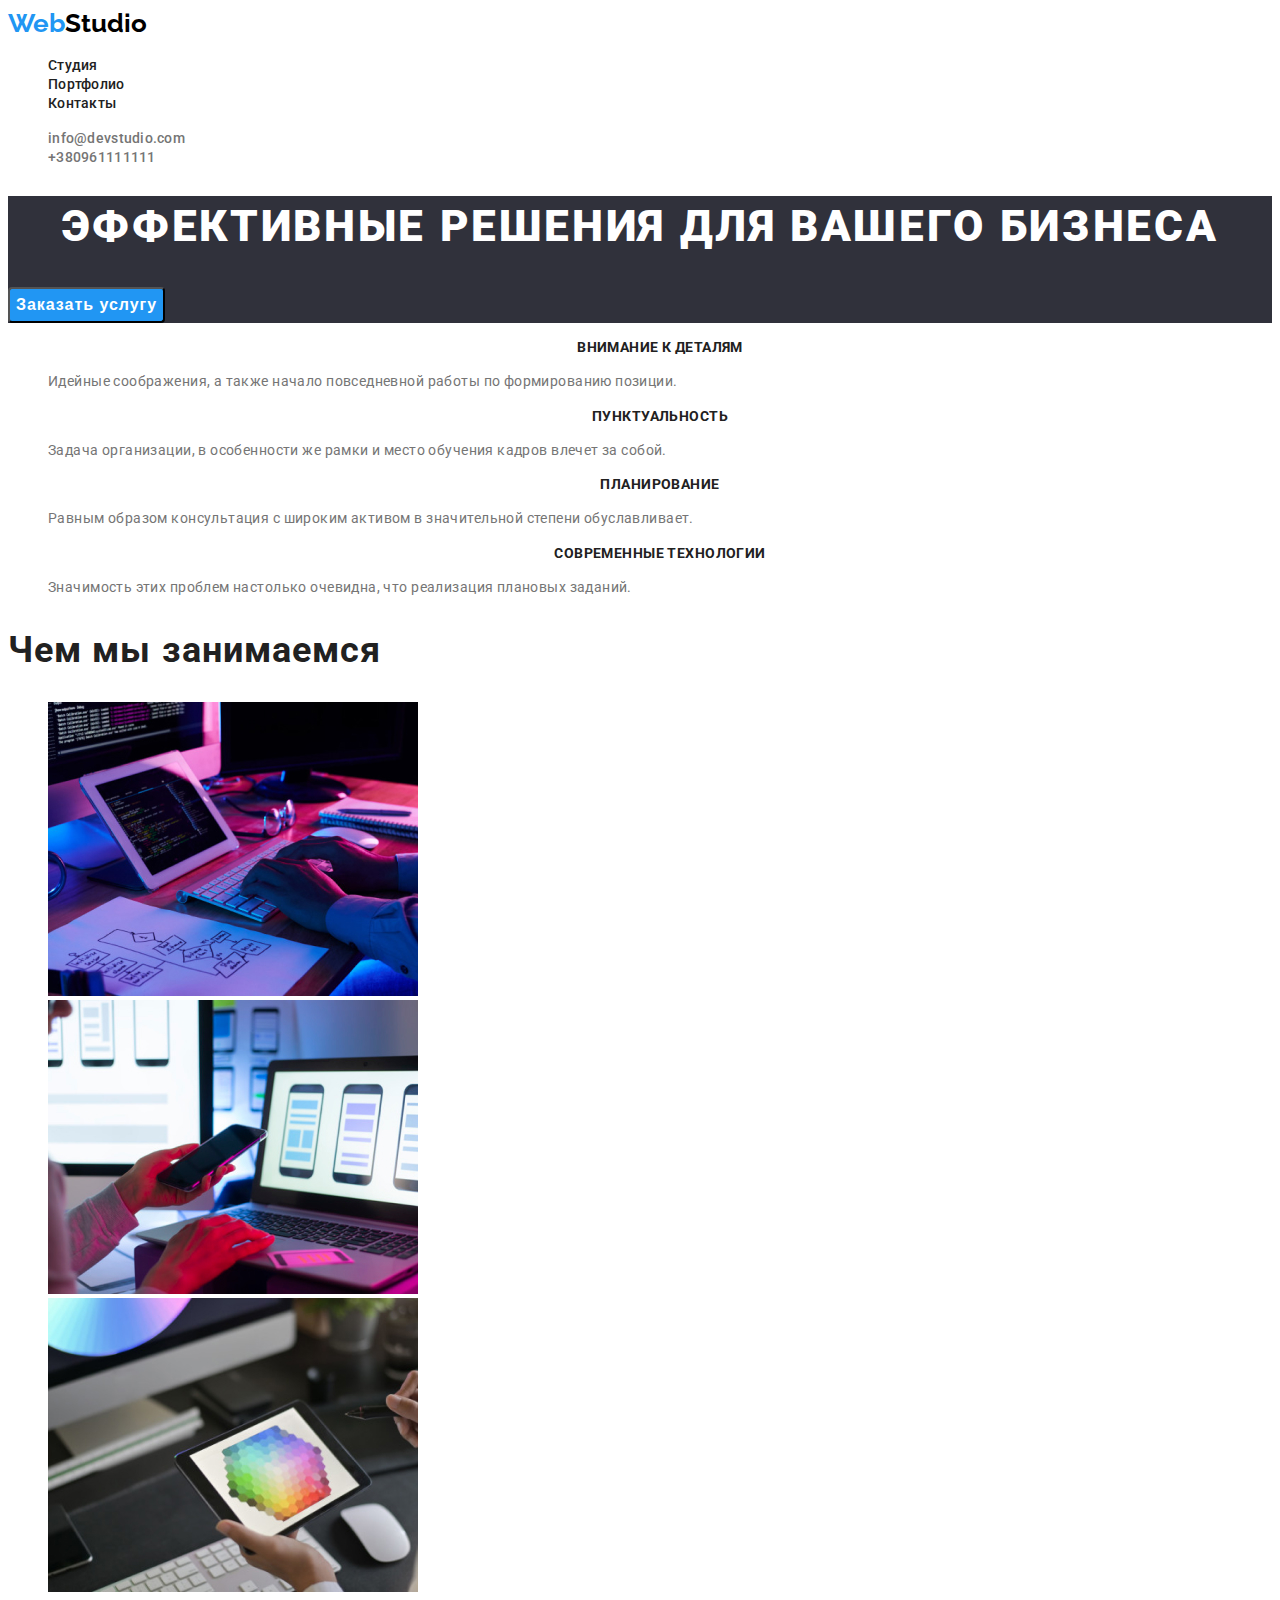
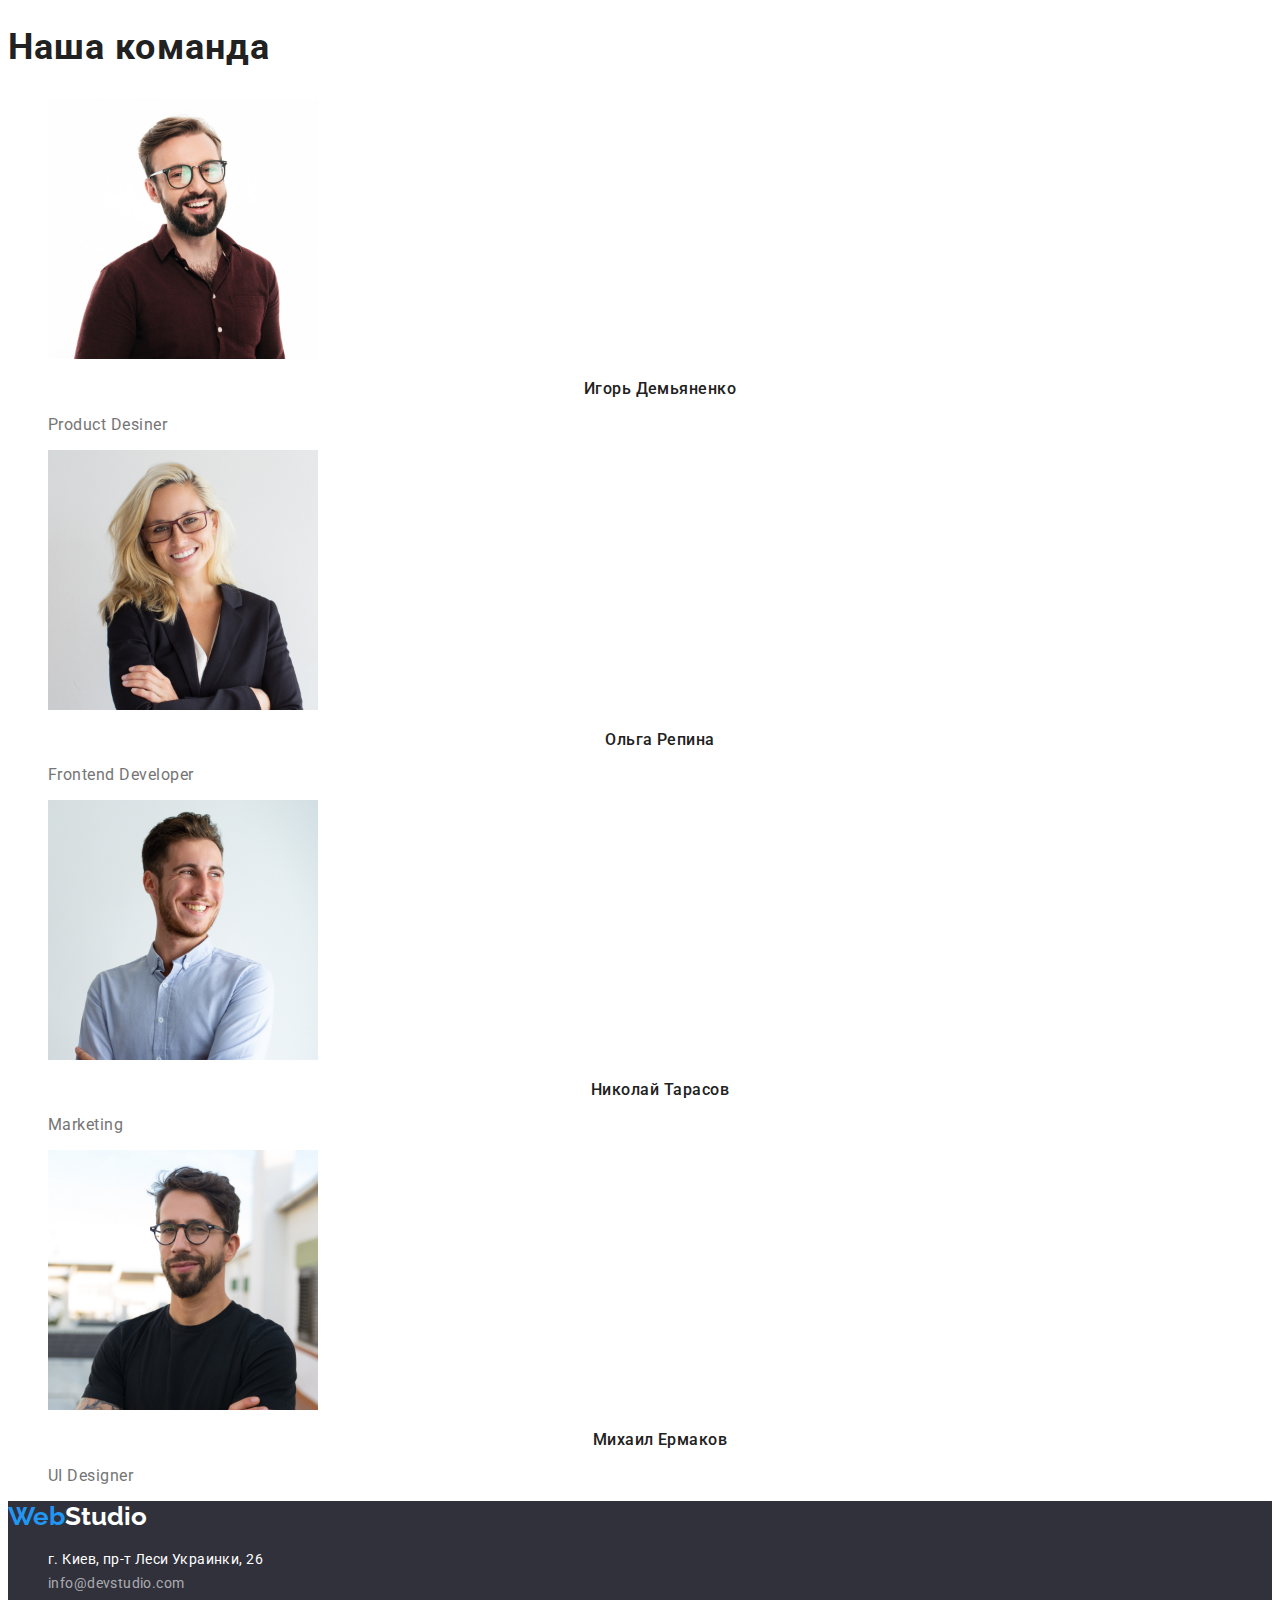
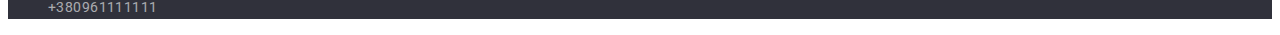
==== commit ba4ad222: "Истправляет стили, шрифты, приттиер" ====
--- a/index.html
+++ b/index.html
@@ -5,16 +5,8 @@
     <meta http-equiv="X-UA-Compatible" content="IE=edge" />
     <meta name="viewport" content="width=device-width, initial-scale=1.0" />
     <title>Document</title>
-    <link rel="preconnect" href="https://fonts.googleapis.com" />
-    <link rel="preconnect" href="https://fonts.gstatic.com" crossorigin />
     <link
-      href="https://fonts.googleapis.com/css2?family=Roboto:wght@400;500;900&display=swap"
-      rel="stylesheet"
-    />
-    <link rel="preconnect" href="https://fonts.googleapis.com" />
-    <link rel="preconnect" href="https://fonts.gstatic.com" crossorigin />
-    <link
-      href="https://fonts.googleapis.com/css2?family=Raleway:wght@700&display=swap"
+      href="https://fonts.googleapis.com/css2?family=Raleway:wght@700&family=Roboto:ital,wght@0,400;0,500;0,700;1,900&display=swap"
       rel="stylesheet"
     />
     <link rel="stylesheet" href="./css/styles.css" />
@@ -23,20 +15,16 @@
   <body>
     <header class="page-header">
       <nav>
-        <a class="logo2part" href="/"
-          ><span class="logo1part">Web</span>Studio</a
-        >
+        <a class="logo" href="/">Web<span class="logo-dark">Studio</span></a>
         <ul class="nav-list-header">
-          <li><a href="/index.html" class="link">Студия</a></li>
-          <li><a href="/portfolio.html" class="link">Портфолио</a></li>
+          <li><a href="./index.html" class="link">Студия</a></li>
+          <li><a href="./portfolio.html" class="link">Портфолио</a></li>
           <li><a href="" class="link">Контакты</a></li>
         </ul>
       </nav>
       <ul class="auto-nav">
         <li>
-          <a href="mailto:info@devstudio.com" class="auto-link">
-            info@devstudio.com</a
-          >
+          <a href="mailto:info@devstudio.com" class="auto-link"> info@devstudio.com</a>
         </li>
         <li>
           <a href="tel:+380961111111" class="auto-link"> +380961111111 </a>
@@ -55,31 +43,27 @@
         <h2 class="hidden">Заголовок 2</h2>
         <ul class="opportunities">
           <li>
-            <h3>внимание к деталям</h3>
-            <p>
-              Идейные соображения, а также начало повседневной работы по
-              формированию позиции.
+            <h3 class="name">внимание к деталям</h3>
+            <p class="meaning">
+              Идейные соображения, а также начало повседневной работы по формированию позиции.
             </p>
           </li>
           <li>
-            <h3>пунктуальность</h3>
-            <p>
-              Задача организации, в особенности же рамки и место обучения кадров
-              влечет за собой.
+            <h3 class="name">пунктуальность</h3>
+            <p class="meaning">
+              Задача организации, в особенности же рамки и место обучения кадров влечет за собой.
             </p>
           </li>
           <li>
-            <h3>планирование</h3>
-            <p>
-              Равным образом консультация с широким активом в значительной
-              степени обуславливает.
+            <h3 class="name">планирование</h3>
+            <p class="meaning">
+              Равным образом консультация с широким активом в значительной степени обуславливает.
             </p>
           </li>
           <li>
-            <h3>современные технологии</h3>
-            <p>
-              Значимость этих проблем настолько очевидна, что реализация
-              плановых заданий.
+            <h3 class="name">современные технологии</h3>
+            <p class="meaning">
+              Значимость этих проблем настолько очевидна, что реализация плановых заданий.
             </p>
           </li>
         </ul>
@@ -96,11 +80,7 @@
             />
           </li>
           <li>
-            <img
-              src="images/box2.jpg"
-              alt="разработка мобильных приложений"
-              width="370"
-            />
+            <img src="images/box2.jpg" alt="разработка мобильных приложений" width="370" />
           </li>
           <li><img src="images/box3.jpg" alt="веб-дизайн" width="370" /></li>
         </ul>
@@ -119,20 +99,12 @@
             <p lang="en" class="position">Frontend Developer</p>
           </li>
           <li>
-            <img
-              src="images/img(2).jpg"
-              alt="фото Николая Тарасова"
-              width="270"
-            />
+            <img src="images/img(2).jpg" alt="фото Николая Тарасова" width="270" />
             <h3 class="name">Николай Тарасов</h3>
             <p lang="en" class="position">Marketing</p>
           </li>
           <li>
-            <img
-              src="images/img(3).jpg"
-              alt="фото Михаила Ермакова"
-              width="270"
-            />
+            <img src="images/img(3).jpg" alt="фото Михаила Ермакова" width="270" />
             <h3 class="name">Михаил Ермаков</h3>
             <p lang="en" class="position">UI Designer</p>
           </li>
@@ -141,7 +113,7 @@
     </main>
 
     <footer class="footer">
-      <a class="logo3part" href="/"><span class="logo1part">Web</span>Studio</a>
+      <a class="logo" href="/">Web<span class="logo-light">Studio</span></a>
 
       <address>
         <ul class="footer-list">
@@ -151,9 +123,7 @@
             >
           </li>
           <li>
-            <a class="footer-link" href="mailto:info@devstudio.com">
-              info@devstudio.com</a
-            >
+            <a class="footer-link" href="mailto:info@devstudio.com"> info@devstudio.com</a>
           </li>
           <li>
             <a class="footer-link" href="tel:+380961111111"> +380961111111 </a>
--- a/css/styles.css
+++ b/css/styles.css
@@ -6,35 +6,29 @@
   --primary-black-color: #000000;
   --primary-bar-color: hsl(235, 10%, 21%);
   --primary-white-color-60: rgba(255, 255, 255, 0.6);
+  --primary-light-color-button: #f5f4fa;
 }
 
 body {
-  font-family: "Roboto", sans-serif;
+  font-family: 'Roboto', sans-serif;
   background-color: var(--primary-white-color);
 }
-
-.logo1part {
-  font-family: "Raleway", sans-serif;
-  font-style: normal;
-  font-weight: bold;
+/* Header общий */
+.logo {
+  font-family: 'Raleway', sans-serif;
+  font-weight: 700;
   font-size: 26px;
   line-height: 1.2;
   color: var(--hover-button-color);
-}
-
-.logo2part {
-  font-family: "Raleway", sans-serif;
-  font-style: normal;
-  font-weight: bold;
-  font-size: 26px;
-  line-height: 1.2;
+  text-decoration: none;
+}
+
+.logo-dark {
   color: var(--primary-black-color);
-  text-decoration: none;
 }
 
 .nav-list-header .link {
   color: var(--title-text-color);
-  font-style: normal;
   font-weight: 500;
   font-size: 14px;
   line-height: 1.14;
@@ -53,7 +47,6 @@
 
 .auto-nav .auto-link {
   color: var(--primary-text-color);
-  font-style: normal;
   font-weight: 500;
   font-size: 14px;
   line-height: 1.14;
@@ -69,27 +62,23 @@
 .auto-nav {
   list-style: none;
 }
-
+/* Конец общего header */
+
+/* Кнопки Портфолио */
 .buttons {
   list-style: none;
 }
 
 .button {
   color: var(--title-text-color);
-  background-color: #f5f4fa;
-  margin-left: 8px;
-  border-radius: 4px;
-  width: 128px;
-  height: 38px;
-  left: 576px;
-  top: 174px;
-  font-style: normal;
+  background-color: var(--primary-light-color-button);
   font-weight: 500;
   font-size: 16px;
   line-height: 1.65;
   text-align: center;
   letter-spacing: 0.03em;
   border: none;
+  cursor: pointer;
 }
 
 .buttons .button:hover,
@@ -98,11 +87,8 @@
   color: var(--primary-white-color);
 }
 
+/* Бар Студио */
 .bar {
-  width: 1600px;
-  height: 600px;
-  left: 0px;
-  top: 80px;
   background-color: var(--primary-bar-color);
 }
 .title-bar {
@@ -114,43 +100,39 @@
   text-align: center;
   letter-spacing: 0.06em;
   text-transform: uppercase;
-  position: absolute;
 }
 
 .button-bar {
-  position: absolute;
-  width: 200px;
-  height: 50px;
-  left: 700px;
-  top: 430px;
-  margin-top: 30px;
   border-radius: 4px;
   background-color: var(--hover-button-color);
   color: var(--primary-white-color);
-  font-weight: bold;
+  font-weight: 700;
   font-size: 16px;
   line-height: 1.9;
   letter-spacing: 0.06em;
-}
-
+  cursor: pointer;
+}
+
+/* Спрятать hidden  заголовки */
 .hidden {
   display: none;
 }
-
-.opportunities h3 {
-  color: var(--title-text-color);
-  font-style: normal;
-  font-weight: bold;
+.opportunities {
+  list-style: none;
+}
+
+.opportunities .name {
+  color: var(--title-text-color);
+  font-weight: 700;
   font-size: 14px;
   line-height: 1.2;
   letter-spacing: 0.03em;
   text-transform: uppercase;
 }
 
-.opportunities p {
-  color: var(--primary-text-color);
-  font-style: normal;
-  font-weight: normal;
+.opportunities .meaning {
+  color: var(--primary-text-color);
+  font-weight: 400;
   font-size: 14px;
   line-height: 1.7;
   letter-spacing: 0.03em;
@@ -158,54 +140,45 @@
 
 .about-name {
   color: var(--title-text-color);
-  font-style: normal;
-  font-weight: bold;
+  font-weight: 700;
   font-size: 36px;
   line-height: 1.2;
+  letter-spacing: 0.03em;
+}
+
+.about-pictures {
+  list-style: none;
+}
+
+.community {
+  list-style: none;
+}
+
+.name {
+  color: var(--title-text-color);
+  font-style: normal;
+  font-weight: 500;
+  font-size: 16px;
+  line-height: 1.2;
   text-align: center;
   letter-spacing: 0.03em;
 }
 
-.about-pictures {
-  list-style: none;
-}
-
-.community {
-  list-style: none;
-}
-
-.name {
-  color: var(--title-text-color);
-  font-style: normal;
-  font-weight: 500;
-  font-size: 16px;
-  line-height: 1.2;
-  text-align: center;
-  letter-spacing: 0.03em;
-}
-
 .position {
   color: var(--primary-text-color);
-  font-style: normal;
-  font-weight: normal;
-  font-size: 16px;
-  line-height: 1.2;
-  text-align: center;
-  letter-spacing: 0.03em;
-}
-
+  font-weight: 400;
+  font-size: 16px;
+  line-height: 1.2;
+  letter-spacing: 0.03em;
+}
+
+/* Общий footer */
 .footer {
   background-color: var(--primary-bar-color);
 }
 
-.logo3part {
-  font-family: "Raleway", sans-serif;
-  font-style: normal;
-  font-weight: bold;
-  font-size: 26px;
-  line-height: 1.2;
-  color: var(--primary-white-color);
-  text-decoration: none;
+.logo-light {
+  color: var(--primary-white-color);
 }
 
 .footer-list {
@@ -214,45 +187,46 @@
 
 .footer-link {
   color: var(--primary-white-color-60);
-  font-style: normal;
-  font-weight: normal;
+  font-weight: 400;
   font-size: 14px;
   line-height: 1.7;
   letter-spacing: 0.03em;
   text-decoration: none;
+  /* без font-style шрифт italic  */
+  font-style: normal;
 }
 
 .address {
   color: var(--primary-white-color);
-  font-style: normal;
-  font-weight: normal;
+  font-weight: 400;
   font-size: 14px;
   line-height: 1.7;
   letter-spacing: 0.03em;
   text-decoration: none;
+  /* без font-style шрифт italic  */
+  font-style: normal;
 }
 .address:hover,
 .address:focus .footer-link:focus,
 .footer-link:hover {
   color: var(--hover-button-color);
 }
+
 /* Main Портфолио */
 .samples {
   list-style: none;
 }
-li h2 {
-  color: var(--title-text-color);
-  font-style: normal;
-  font-weight: bold;
+.project-name {
+  color: var(--title-text-color);
+  font-weight: 700;
   font-size: 18px;
   line-height: 2;
   letter-spacing: 0.06em;
 }
 
-li p {
-  color: var(--primary-text-color);
-  font-style: normal;
-  font-weight: normal;
+.project-type {
+  color: var(--primary-text-color);
+  font-weight: 400;
   font-size: 16px;
   line-height: 1.9;
   letter-spacing: 0.03em;
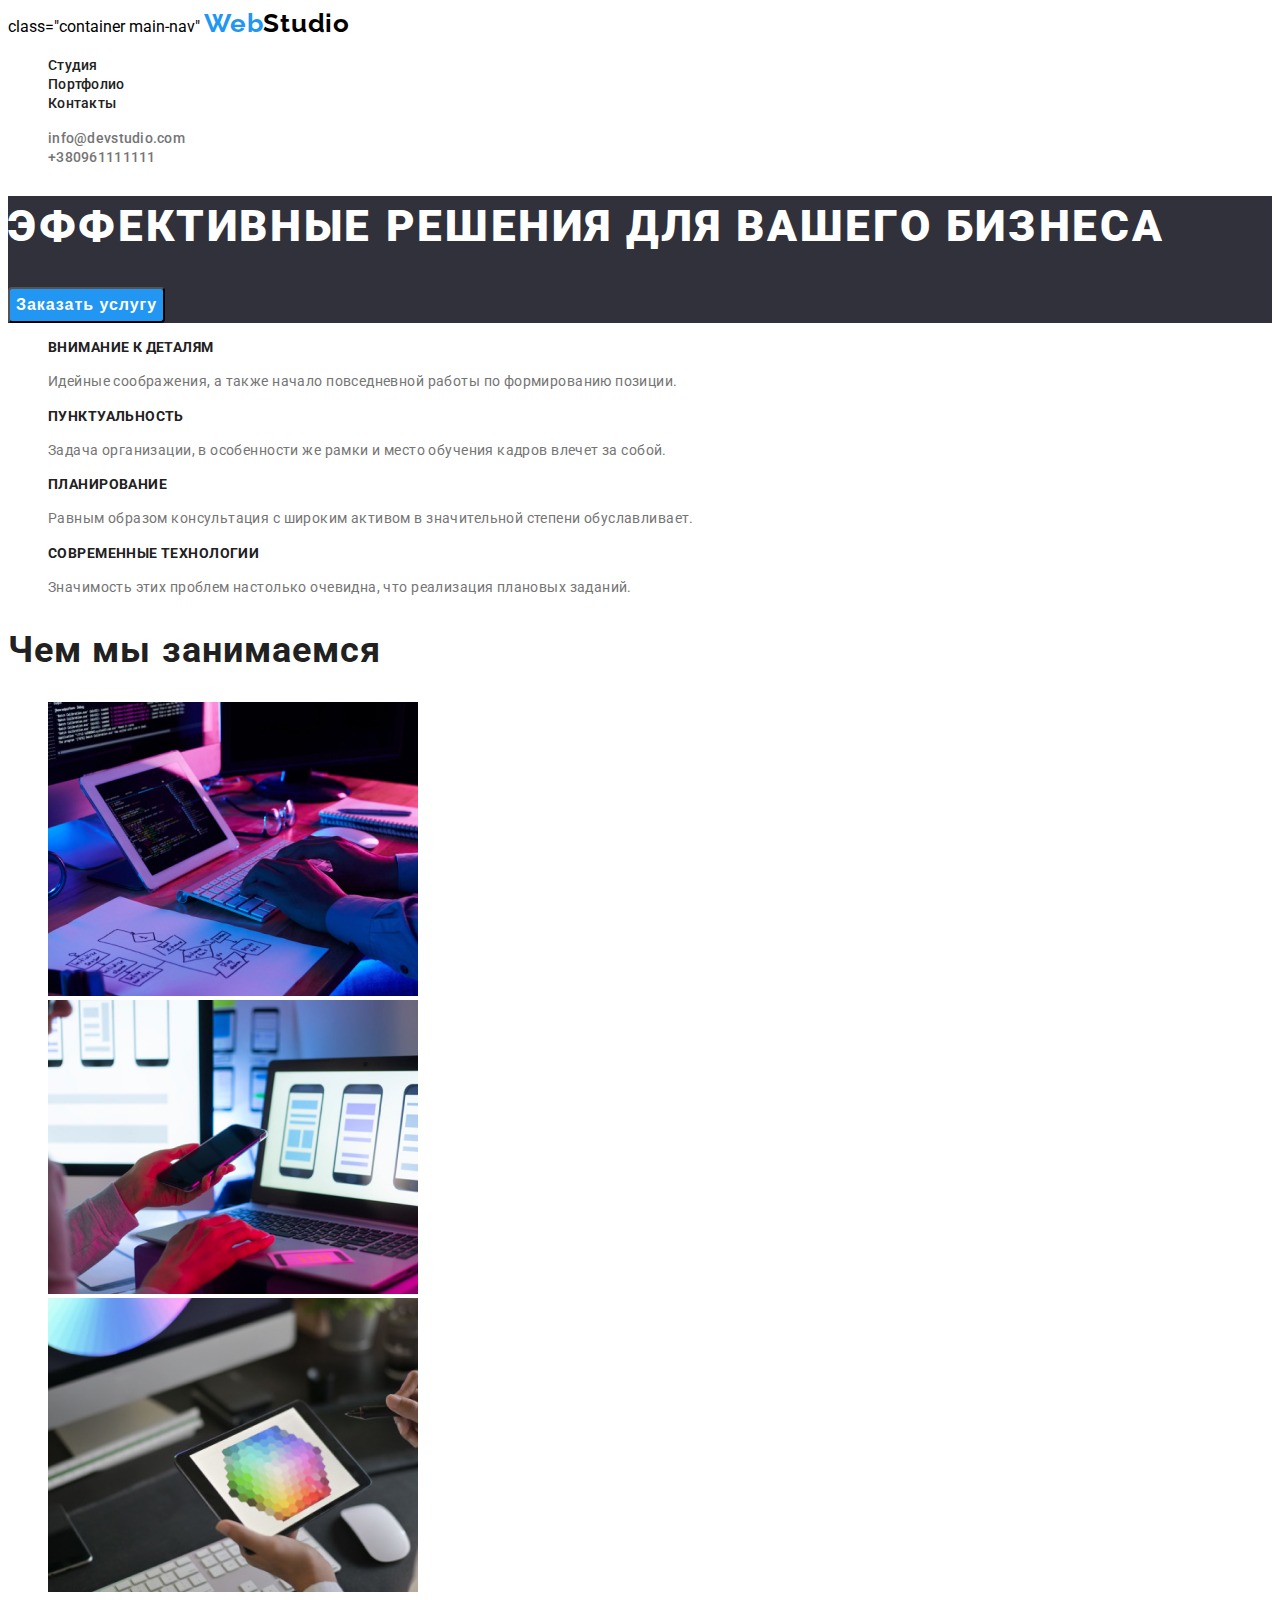
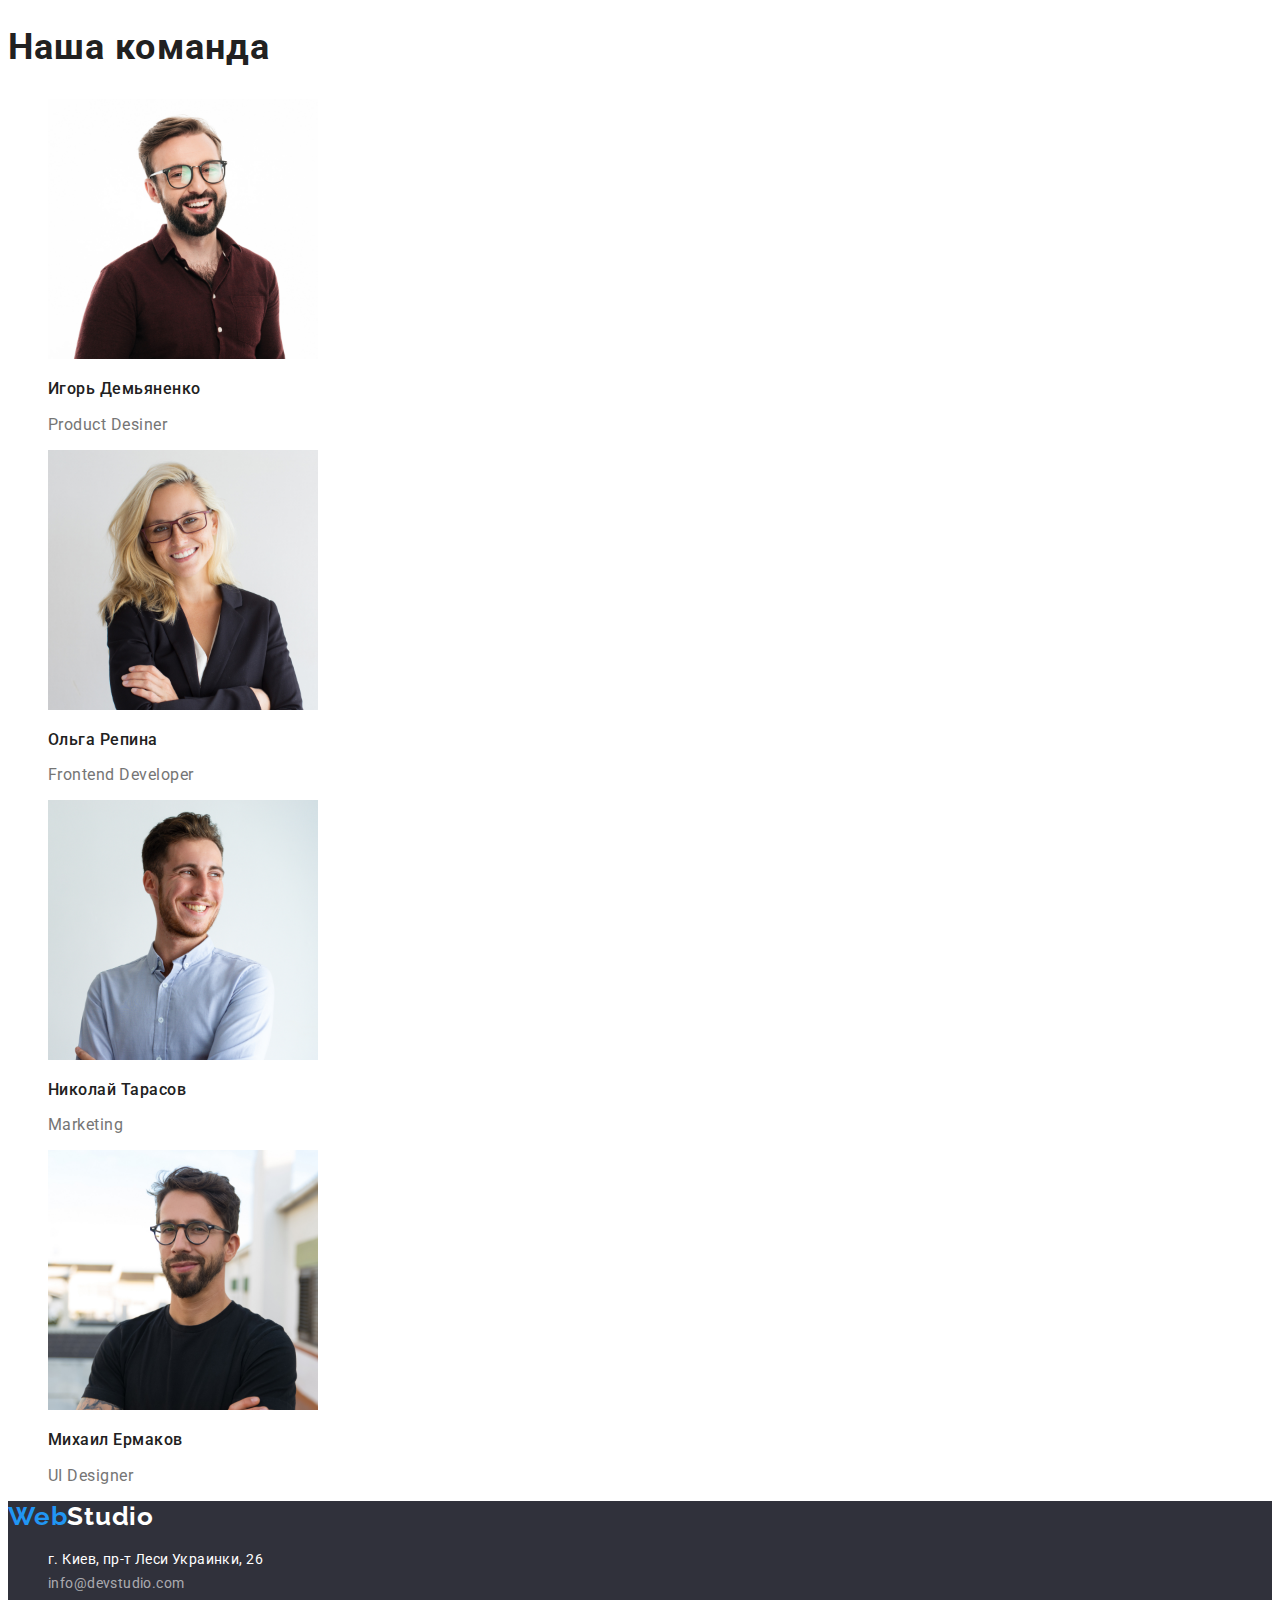
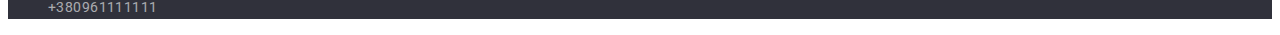
==== commit 4348afe7: "Добавляет стилизацию параграфов и исправляет шрифт" ====
--- a/index.html
+++ b/index.html
@@ -6,7 +6,7 @@
     <meta name="viewport" content="width=device-width, initial-scale=1.0" />
     <title>Document</title>
     <link
-      href="https://fonts.googleapis.com/css2?family=Raleway:wght@700&family=Roboto:ital,wght@0,400;0,500;0,700;1,900&display=swap"
+      href="https://fonts.googleapis.com/css2?family=Raleway:wght@700&family=Roboto:wght@400;500;700;900&display=swap"
       rel="stylesheet"
     />
     <link rel="stylesheet" href="./css/styles.css" />
@@ -15,6 +15,7 @@
   <body>
     <header class="page-header">
       <nav>
+        class="container main-nav"
         <a class="logo" href="/">Web<span class="logo-dark">Studio</span></a>
         <ul class="nav-list-header">
           <li><a href="./index.html" class="link">Студия</a></li>
--- a/css/styles.css
+++ b/css/styles.css
@@ -10,16 +10,19 @@
 }
 
 body {
+  background-color: var(--primary-white-color);
+
   font-family: 'Roboto', sans-serif;
-  background-color: var(--primary-white-color);
 }
 /* Header общий */
 .logo {
+  color: var(--hover-button-color);
+
   font-family: 'Raleway', sans-serif;
   font-weight: 700;
   font-size: 26px;
   line-height: 1.2;
-  color: var(--hover-button-color);
+  letter-spacing: 0.03em;
   text-decoration: none;
 }
 
@@ -29,6 +32,7 @@
 
 .nav-list-header .link {
   color: var(--title-text-color);
+
   font-weight: 500;
   font-size: 14px;
   line-height: 1.14;
@@ -47,6 +51,7 @@
 
 .auto-nav .auto-link {
   color: var(--primary-text-color);
+
   font-weight: 500;
   font-size: 14px;
   line-height: 1.14;
@@ -72,6 +77,7 @@
 .button {
   color: var(--title-text-color);
   background-color: var(--primary-light-color-button);
+
   font-weight: 500;
   font-size: 16px;
   line-height: 1.65;
@@ -93,11 +99,10 @@
 }
 .title-bar {
   color: var(--primary-white-color);
-  font-style: normal;
+
   font-weight: 900;
   font-size: 44px;
   line-height: 1.4;
-  text-align: center;
   letter-spacing: 0.06em;
   text-transform: uppercase;
 }
@@ -106,6 +111,7 @@
   border-radius: 4px;
   background-color: var(--hover-button-color);
   color: var(--primary-white-color);
+
   font-weight: 700;
   font-size: 16px;
   line-height: 1.9;
@@ -123,6 +129,7 @@
 
 .opportunities .name {
   color: var(--title-text-color);
+
   font-weight: 700;
   font-size: 14px;
   line-height: 1.2;
@@ -132,6 +139,7 @@
 
 .opportunities .meaning {
   color: var(--primary-text-color);
+
   font-weight: 400;
   font-size: 14px;
   line-height: 1.7;
@@ -140,6 +148,7 @@
 
 .about-name {
   color: var(--title-text-color);
+
   font-weight: 700;
   font-size: 36px;
   line-height: 1.2;
@@ -156,16 +165,16 @@
 
 .name {
   color: var(--title-text-color);
-  font-style: normal;
-  font-weight: 500;
-  font-size: 16px;
-  line-height: 1.2;
-  text-align: center;
+
+  font-weight: 500;
+  font-size: 16px;
+  line-height: 1.2;
   letter-spacing: 0.03em;
 }
 
 .position {
   color: var(--primary-text-color);
+
   font-weight: 400;
   font-size: 16px;
   line-height: 1.2;
@@ -187,6 +196,7 @@
 
 .footer-link {
   color: var(--primary-white-color-60);
+
   font-weight: 400;
   font-size: 14px;
   line-height: 1.7;
@@ -198,6 +208,7 @@
 
 .address {
   color: var(--primary-white-color);
+
   font-weight: 400;
   font-size: 14px;
   line-height: 1.7;
@@ -218,6 +229,7 @@
 }
 .project-name {
   color: var(--title-text-color);
+
   font-weight: 700;
   font-size: 18px;
   line-height: 2;
@@ -226,6 +238,7 @@
 
 .project-type {
   color: var(--primary-text-color);
+
   font-weight: 400;
   font-size: 16px;
   line-height: 1.9;
